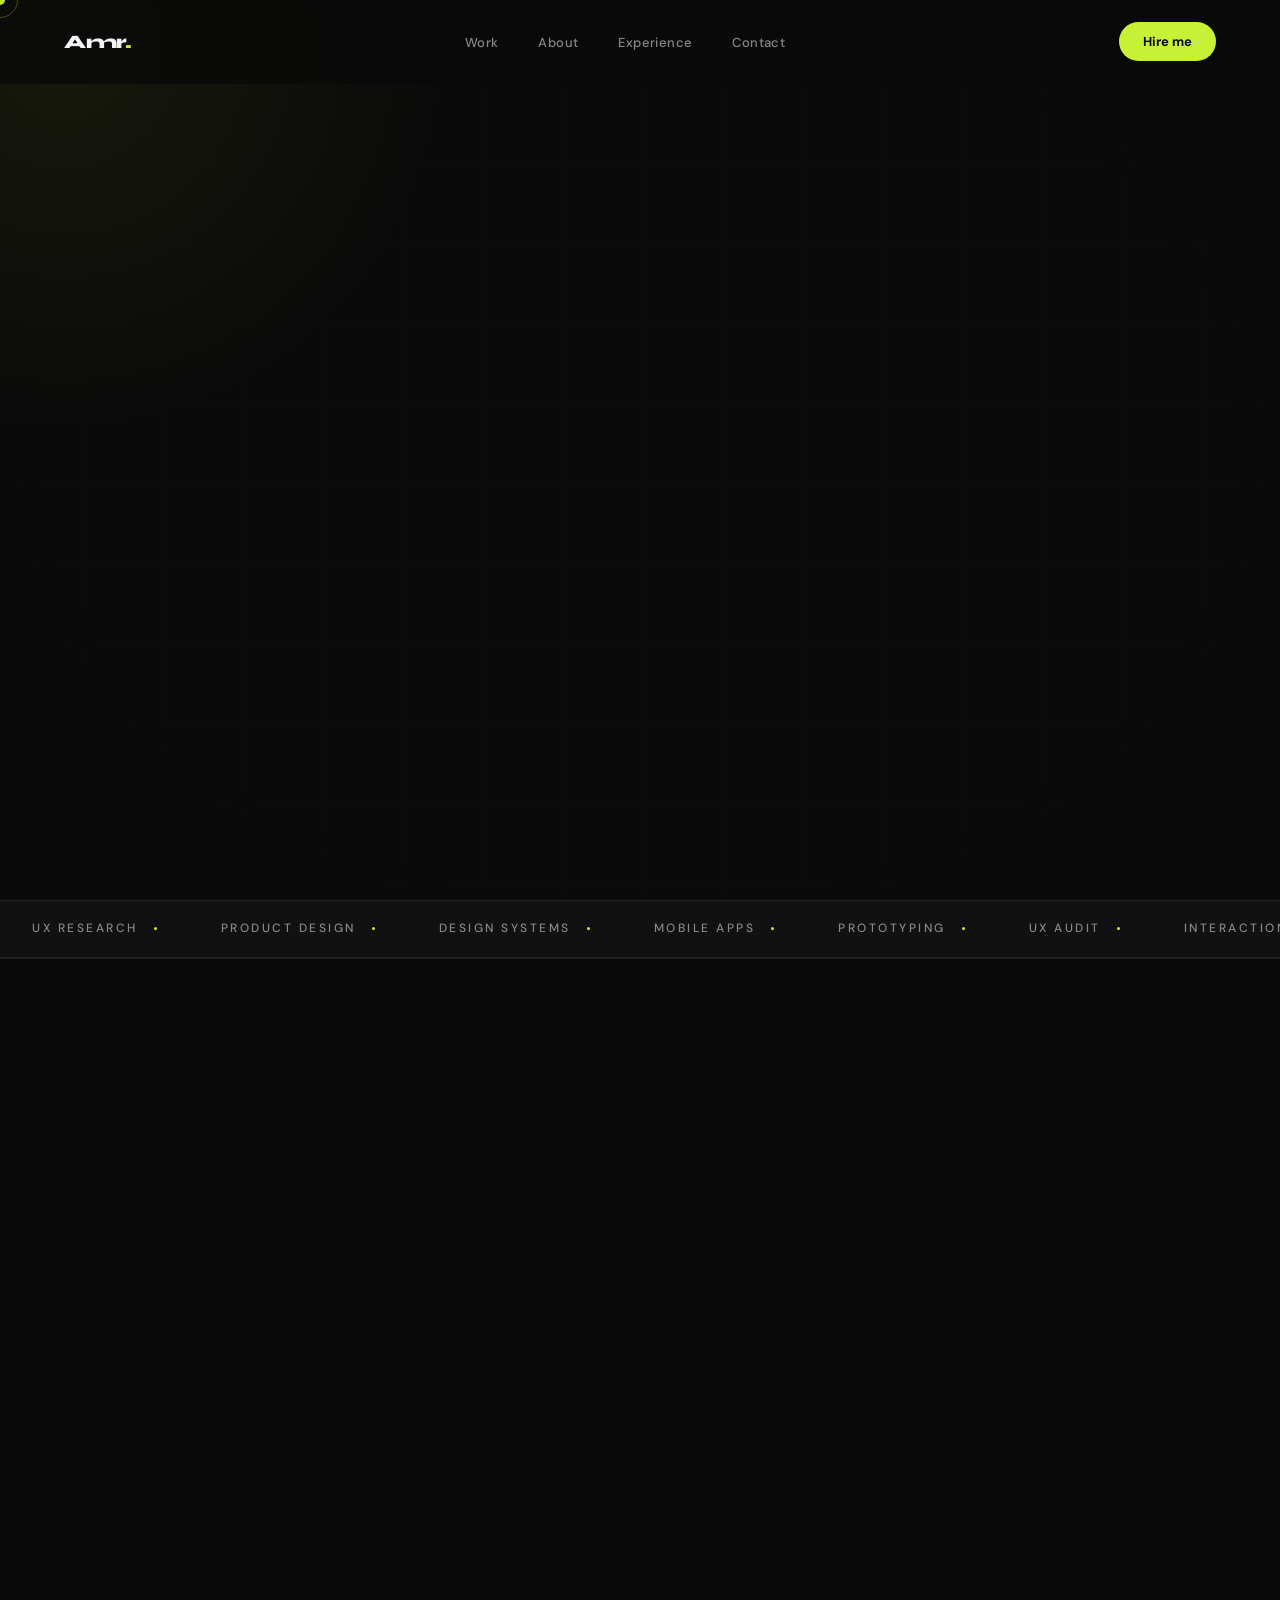
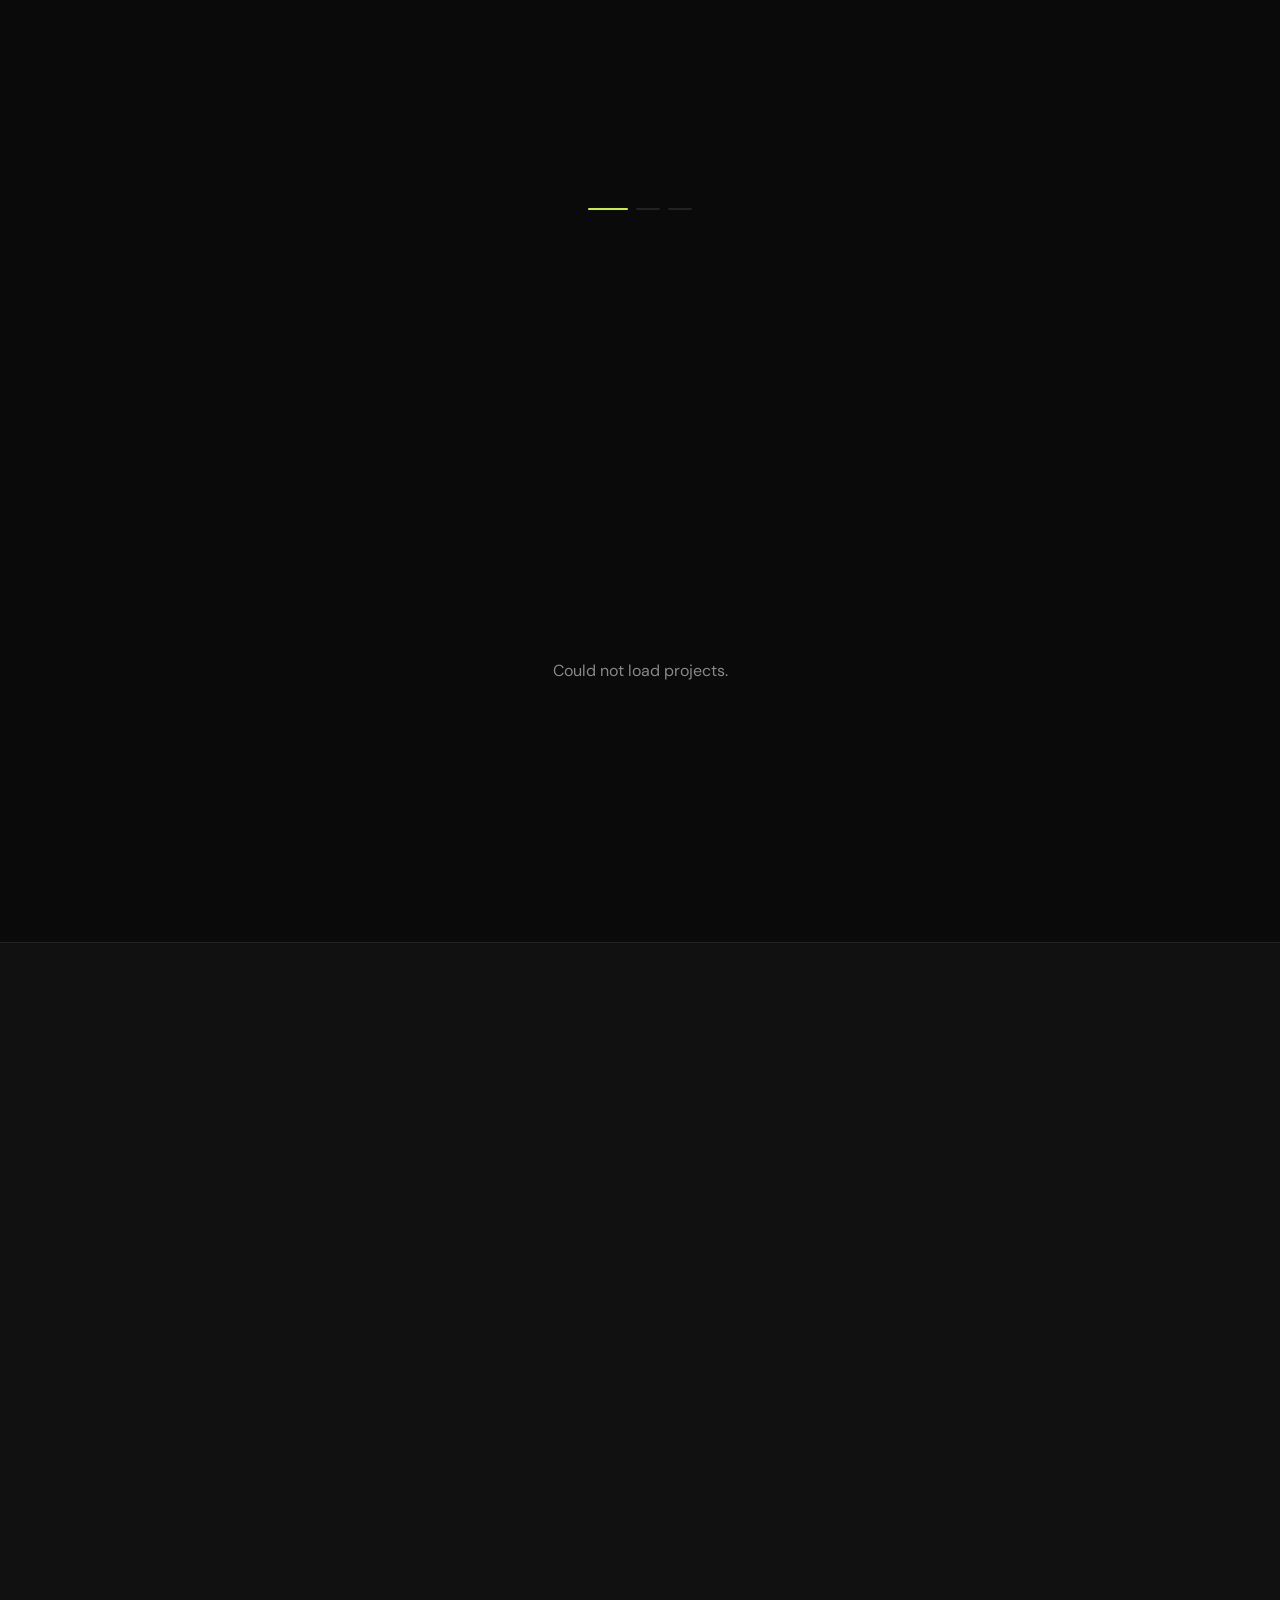
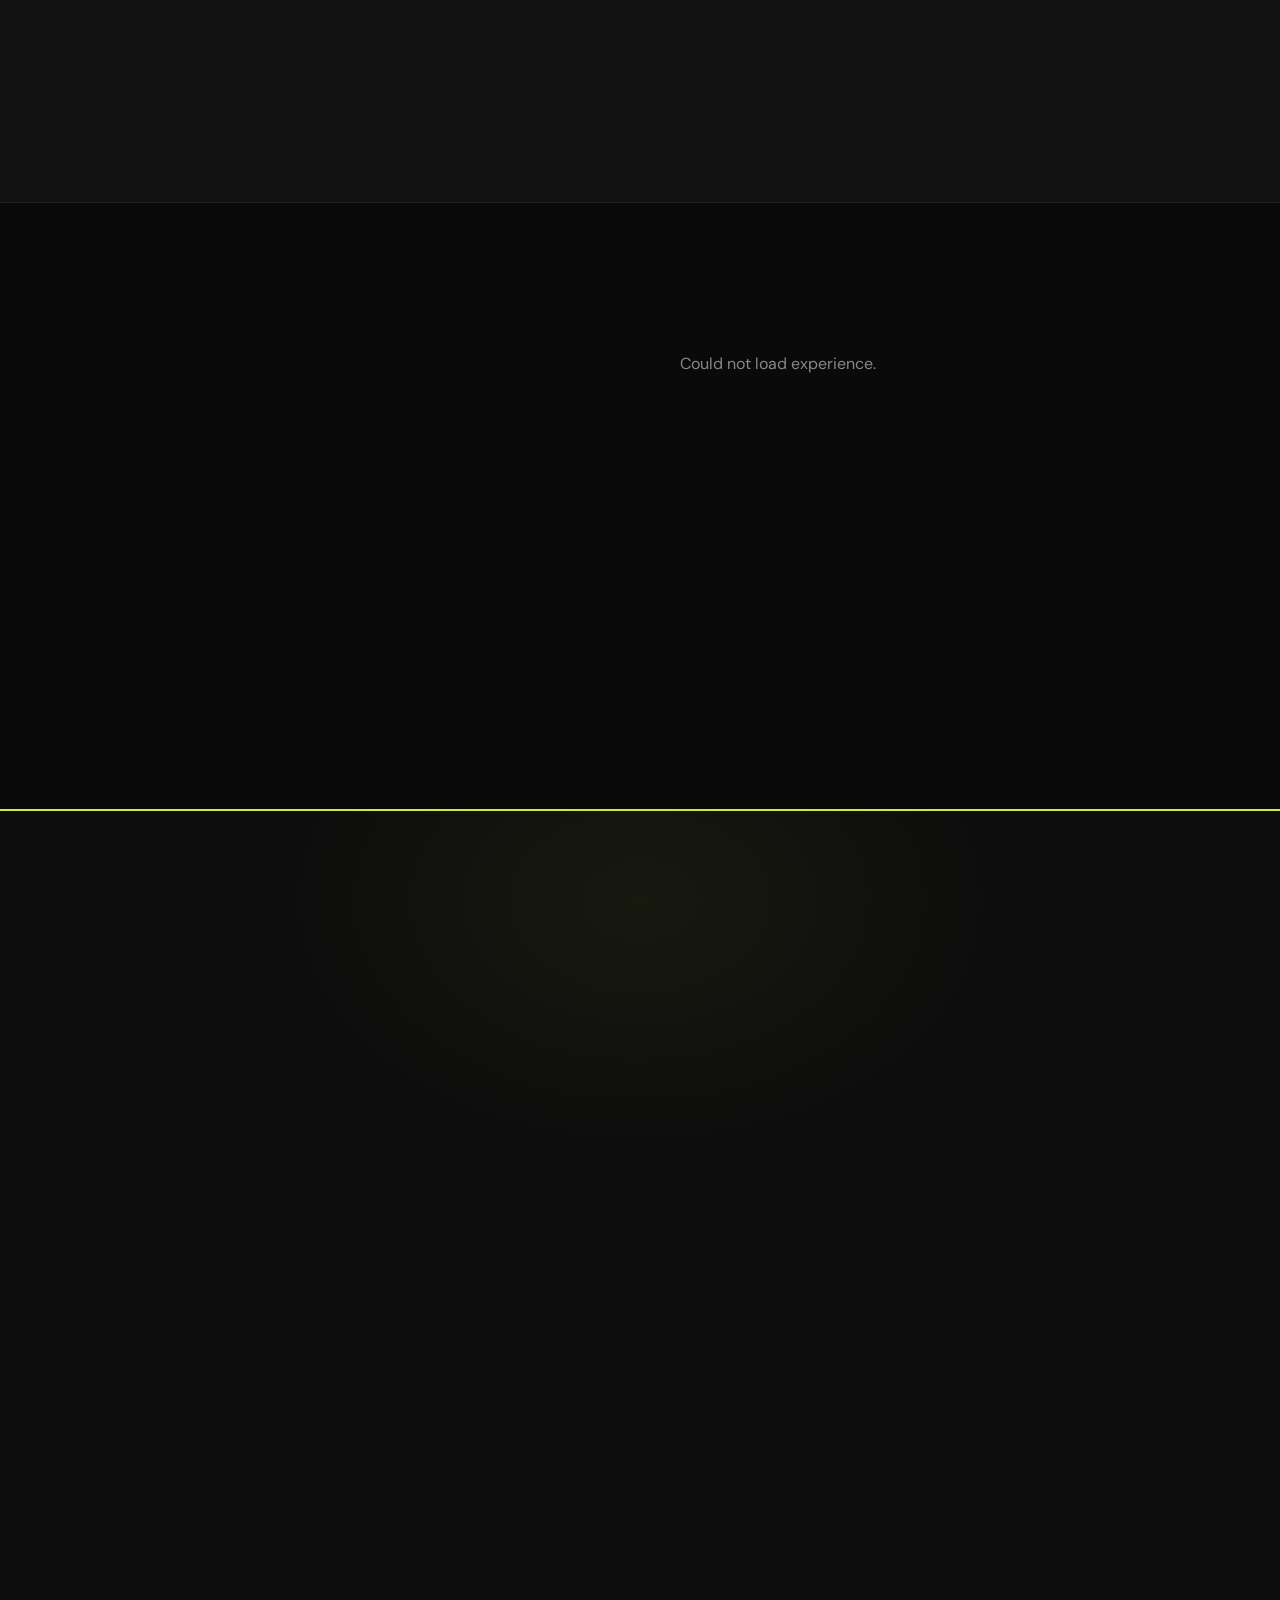
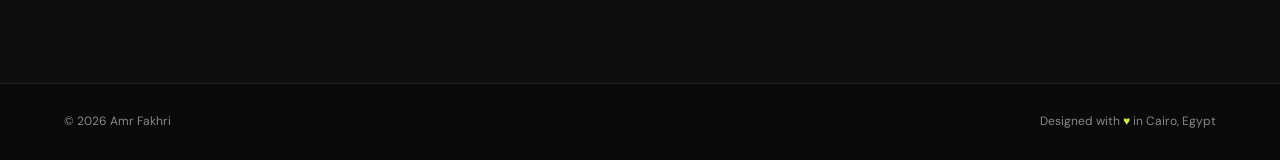
==== index.html @ bfd54d2d "Add tabbed Project/Meeting UI to contact modal Introduce an accessible tab system to the contact mod" ====
<!DOCTYPE html>
<html lang="en" data-theme="dark">
<head>
  <meta charset="UTF-8">
  <meta name="viewport" content="width=device-width, initial-scale=1.0">

  <!-- Favicons -->
  <link rel="icon" type="image/png" sizes="32x32" href="https://res.cloudinary.com/dcsk3p8br/image/upload/v1775977203/fav-ico-32_alyl1c.png">
  <link rel="icon" type="image/png" sizes="16x16" href="https://res.cloudinary.com/dcsk3p8br/image/upload/v1775977202/fav-ico-16_bv3cgj.png">
  <link rel="apple-touch-icon" sizes="180x180" href="https://res.cloudinary.com/dcsk3p8br/image/upload/v1775977212/fav-ico-180_gtzpnx.png">

  <!-- Primary SEO -->
  <title>Amr Fakhri — Senior UX/UI Designer</title>
  <meta name="description" content="Amr Fakhri is a Senior UX/UI Designer with 7+ years of experience crafting premium digital products, fintech apps, and design systems.">
  <meta name="author" content="Amr Fakhri">
  <meta name="keywords" content="UX designer, UI designer, product designer, fintech design, mobile app design, design systems, Amr Fakhri">
  <meta name="robots" content="index, follow">
  <link rel="canonical" href="https://amrfakhri.com/">

  <!-- Open Graph (Facebook, LinkedIn, WhatsApp, Slack…) -->
  <meta property="og:type" content="website">
  <meta property="og:url" content="https://amrfakhri.com/">
  <meta property="og:site_name" content="Amr Fakhri">
  <meta property="og:title" content="Amr Fakhri — Senior UX/UI Designer">
  <meta property="og:description" content="Senior UX/UI Designer with 7+ years of experience crafting premium digital products, fintech apps, and design systems.">
  <meta property="og:image" content="https://res.cloudinary.com/dcsk3p8br/image/upload/v1775912883/Gemini_Generated_Image_1gjkze1gjkze1gjk_vju8y3.png">
  <meta property="og:image:width" content="1200">
  <meta property="og:image:height" content="630">
  <meta property="og:image:alt" content="Amr Fakhri — Senior UX/UI Designer">
  <meta property="og:locale" content="en_US">

  <!-- Twitter Card -->
  <meta name="twitter:card" content="summary_large_image">
  <meta name="twitter:site" content="@amrfakhri">
  <meta name="twitter:creator" content="@amrfakhri">
  <meta name="twitter:title" content="Amr Fakhri — Senior UX/UI Designer">
  <meta name="twitter:description" content="Senior UX/UI Designer with 7+ years of experience crafting premium digital products, fintech apps, and design systems.">
  <meta name="twitter:image" content="https://res.cloudinary.com/dcsk3p8br/image/upload/v1775912883/Gemini_Generated_Image_1gjkze1gjkze1gjk_vju8y3.png">
  <meta name="twitter:image:alt" content="Amr Fakhri — Senior UX/UI Designer">

  <!-- Theme color (mobile browser chrome) -->
  <meta name="theme-color" content="#0a0a0a">

  <!-- JSON-LD structured data -->
  <script type="application/ld+json">
  {
    "@context": "https://schema.org",
    "@type": "Person",
    "name": "Amr Fakhri",
    "url": "https://amrfakhri.com",
    "email": "amr.fakhri@gmail.com",
    "jobTitle": "Senior UX/UI Designer",
    "description": "Senior UX/UI Designer with 7+ years of experience crafting premium digital products, fintech apps, and design systems.",
    "sameAs": [
      "https://www.linkedin.com/in/amrfakhri",
      "https://dribbble.com/amrfakhri",
      "https://www.behance.net/amrfakhri",
      "https://www.upwork.com/freelancers/~0161720f5032fa9460"
    ]
  }
  </script>
  <link rel="preconnect" href="https://fonts.googleapis.com">
  <link rel="preconnect" href="https://fonts.gstatic.com" crossorigin>
  <link href="https://fonts.googleapis.com/css2?family=Syne:wght@400;500;600;700;800&family=DM+Sans:ital,opsz,wght@0,9..40,300;0,9..40,400;0,9..40,500;1,9..40,300&display=swap" rel="stylesheet">
  <link rel="stylesheet" href="css/styles.css">
  <link rel="stylesheet" href="css/contact-modal.css">
</head>
<body>

<!-- ─── CURSOR ──────────────────────────────────────── -->
<div id="cur"></div>
<div id="cur-r"></div>

<!-- ─── NAV ─────────────────────────────────────────── -->
<nav id="nav">
  <a href="#" class="nav-logo">Amr<em>.</em></a>
  <ul class="nav-links">
    <li><a href="#work">Work</a></li>
    <li><a href="#about">About</a></li>
    <li><a href="#experience">Experience</a></li>
    <li><a href="#contact">Contact</a></li>
  </ul>
  <div class="nav-r">
    <!--<button class="theme-btn" id="themeBtn"></button> -->
    <a href="#contact" class="nav-cta">Hire me</a>
  </div>
</nav>

<!-- ─── HERO ─────────────────────────────────────────── -->
<section id="hero">
  <div id="hero-glow"></div>

  <div class="hero-badge g-fade">
    <span class="hero-badge-dot"></span>
    Available for freelance
  </div>

  <h1 class="hero-title">
    <span class="word"><span class="word-inner">Designing</span></span>&nbsp;<br>
    <span class="word"><span class="word-inner">with</span></span>&nbsp;
    <span class="word"><span class="word-inner acc">purpose.</span></span>
  </h1>

  <p class="hero-sub">
    Senior UX/UI Designer crafting products that feel inevitable — from research and wireframes to polished, interactive interfaces.
  </p>

  <div class="hero-ctas">
    <a href="#work" class="btn-prim">
      View Work
      <svg width="15" height="15" fill="none" stroke="currentColor" stroke-width="2.5" viewBox="0 0 24 24"><path d="M5 12h14M12 5l7 7-7 7"/></svg>
    </a>
    <a href="https://drive.google.com/file/d/128_PMIUv-UBiN50qKTAhy-HGC74TffFU/view" target="_blank" class="btn-ghost">
      Download Resume
      <svg width="14" height="14" fill="none" stroke="currentColor" stroke-width="2" viewBox="0 0 24 24"><path d="M21 15v4a2 2 0 01-2 2H5a2 2 0 01-2-2v-4M7 10l5 5 5-5M12 15V3"/></svg>
    </a>
  </div>

  <div class="hero-scroll-hint">
    <div class="scroll-bar"></div>
    Scroll to explore
  </div>

  <div class="hero-stats-row">
    <div class="hstat"><div class="hstat-num" data-count="7">0+</div><div class="hstat-lbl">Years Experience</div></div>
    <div class="hstat"><div class="hstat-num" data-count="30">0+</div><div class="hstat-lbl">Projects</div></div>
    <div class="hstat"><div class="hstat-num" data-count="5">0+</div><div class="hstat-lbl">Companies</div></div>
  </div>
</section>

<!-- ─── MARQUEE ─────────────────────────────────────── -->
<div class="marquee-wrap">
  <div class="marquee-track">
    <span class="marquee-item">UX Research <span class="m-dot"></span></span>
    <span class="marquee-item">Product Design <span class="m-dot"></span></span>
    <span class="marquee-item">Design Systems <span class="m-dot"></span></span>
    <span class="marquee-item">Mobile Apps <span class="m-dot"></span></span>
    <span class="marquee-item">Prototyping <span class="m-dot"></span></span>
    <span class="marquee-item">UX Audit <span class="m-dot"></span></span>
    <span class="marquee-item">Interaction Design <span class="m-dot"></span></span>
    <span class="marquee-item">Fintech <span class="m-dot"></span></span>
    <span class="marquee-item">UX Research <span class="m-dot"></span></span>
    <span class="marquee-item">Product Design <span class="m-dot"></span></span>
    <span class="marquee-item">Design Systems <span class="m-dot"></span></span>
    <span class="marquee-item">Mobile Apps <span class="m-dot"></span></span>
    <span class="marquee-item">Prototyping <span class="m-dot"></span></span>
    <span class="marquee-item">UX Audit <span class="m-dot"></span></span>
    <span class="marquee-item">Interaction Design <span class="m-dot"></span></span>
    <span class="marquee-item">Fintech <span class="m-dot"></span></span>
  </div>
</div>

<!-- ─── PHILOSOPHY (PINNED) ─────────────────────────── -->
<div id="philosophy-wrap">
  <div id="philosophy-sticky">
    <div class="phil-item" data-phil="0">
      <div class="phil-number">01 / Philosophy</div>
      <div class="phil-text">Design is not how it looks.</div>
      <div class="phil-sub">Great design starts long before a single pixel is placed.</div>
    </div>
    <div class="phil-item" data-phil="1">
      <div class="phil-number">02 / Philosophy</div>
      <div class="phil-text">It's how it <em class="text-accent">works.</em></div>
      <div class="phil-sub">Every interaction, every flow, every micro-moment matters.</div>
    </div>
    <div class="phil-item" data-phil="2">
      <div class="phil-number">03 / Philosophy</div>
      <div class="phil-text">And how it makes people <em class="text-accent">feel.</em></div>
      <div class="phil-sub">That feeling of inevitability — when something just works.</div>
    </div>
    <div class="phil-progress">
      <div class="phil-dot active" data-pi="0"></div>
      <div class="phil-dot" data-pi="1"></div>
      <div class="phil-dot" data-pi="2"></div>
    </div>
  </div>
</div>

<!-- ─── WORK ─────────────────────────────────────────── -->
<section id="work" class="section">
  <div class="work-header">
    <div>
      <div class="s-label g-fade">Selected Work</div>
      <h2 class="s-heading g-up">Projects that<br>make an impact.</h2>
    </div>
    <div class="filter-tabs g-fade">
      <button type="button" class="f-btn on" data-f="all">All</button>
      <button type="button" class="f-btn" data-f="product">Product</button>
      <button type="button" class="f-btn" data-f="app">App</button>
      <button type="button" class="f-btn" data-f="web">Web</button>
    </div>
  </div>

  <div id="proj-featured"></div>

  <div class="proj-grid" id="proj-grid"></div>

  <div class="work-foot g-fade">
    <a href="/projects.html" class="see-all" id="see-all-btn">
      View all projects
      <svg width="14" height="14" fill="none" stroke="currentColor" stroke-width="2.5" viewBox="0 0 24 24"><path d="M5 12h14M12 5l7 7-7 7"/></svg>
    </a>
  </div>
</section>

<!-- ─── ABOUT ─────────────────────────────────────────── -->
<section id="about" class="section section-alt">
  <div class="about-grid">
    <div class="about-photo g-scale">
      <img
        src="https://res.cloudinary.com/dcsk3p8br/image/upload/v1775912883/Gemini_Generated_Image_1gjkze1gjkze1gjk_vju8y3.png"
        alt="Amr Fakhri"
        class="about-photo-img"
        onerror="this.style.display='none';this.nextElementSibling.style.display='flex';"
      >
      <div class="about-photo-inner" style="display:none">AF</div>
    </div>
    <div>
      <div class="s-label g-fade">About me</div>
      <h2 class="s-heading g-up">Senior UX/UI<br>Designer.</h2>
      <p class="about-bio g-up">
        With over <strong>7 years of experience</strong>, I craft products that feel inevitable — from research and wireframes to polished, interactive interfaces. Passionate about <strong>design systems, fintech,</strong> and human-centred thinking.
      </p>
      <div class="about-stats g-up">
        <div class="stat-box"><div class="stat-n" data-count="7">0+</div><div class="stat-l">Years Experience</div></div>
        <div class="stat-box"><div class="stat-n" data-count="30">0+</div><div class="stat-l">Projects</div></div>
        <div class="stat-box"><div class="stat-n" data-count="5">0+</div><div class="stat-l">Companies</div></div>
      </div>
      <div class="pill-row g-fade">
        <span class="pill">UX Research</span>
        <span class="pill">UX Audit</span>
        <span class="pill">App Design</span>
        <span class="pill">Web Design</span>
        <span class="pill">Design Systems</span>
        <span class="pill">Prototyping</span>
      </div>
    </div>
  </div>
</section>

<!-- ─── EXPERIENCE ────────────────────────────────────── -->
<section id="experience" class="section">
  <div class="exp-layout">

    <div class="exp-left">
      <div class="s-label g-fade">Experience</div>
      <h2 class="s-heading g-up">7 years of<br>building products.</h2>
      <p class="g-up text-secondary text-body text-container mt-md">
        From early-stage startups to enterprise design systems — I've led design across fintech, co-living, telecom, and more.
      </p>
      <div class="g-up mt-lg">
        <a href="https://drive.google.com/file/d/128_PMIUv-UBiN50qKTAhy-HGC74TffFU/view" target="_blank" class="btn-ghost">
          Download CV
          <svg width="13" height="13" fill="none" stroke="currentColor" stroke-width="2" viewBox="0 0 24 24"><path d="M21 15v4a2 2 0 01-2 2H5a2 2 0 01-2-2v-4M7 10l5 5 5-5M12 15V3"/></svg>
        </a>
      </div>
    </div>

    <div class="exp-right">
      <div class="timeline" id="exp-timeline">
        <!-- skeleton -->
        <div class="t-skel"></div>
        <div class="t-skel"></div>
        <div class="t-skel"></div>
        <div class="t-skel"></div>
        <div class="t-skel"></div>
      </div>
    </div>

  </div>
</section>

<!-- ─── CONTACT ───────────────────────────────────────── -->
<section id="contact">
  <h2 class="contact-hl g-up">
    Let's build something<br><span class="acc">great.</span>
  </h2>
  <p class="contact-sub g-up">
    Available for freelance projects · UI/UX Design · Design Systems · Product Design
  </p>

  <div class="contact-ctas g-up">
    <a href="https://www.upwork.com/freelancers/~0161720f5032fa9460" target="_blank" class="btn-upwork">

      <svg width="20" height="20" viewBox="0 0 24 24" fill="var(--bg)">
  <path d="M18.561 13.158c-1.102 0-2.135-.467-3.074-1.227l.228-1.076.008-.042c.207-1.143.849-3.06 2.839-3.06 1.492 0 2.703 1.212 2.703 2.703-.001 1.489-1.212 2.702-2.704 2.702zm0-8.14c-2.539 0-4.51 1.649-5.31 4.366-1.22-1.834-2.148-4.036-2.687-5.892H7.828v7.112c-.002 1.406-1.141 2.546-2.547 2.546-1.405 0-2.543-1.14-2.543-2.546V3.492H0v7.112c0 2.914 2.37 5.303 5.281 5.303 2.913 0 5.283-2.389 5.283-5.303v-1.19c.529 1.107 1.182 2.229 1.974 3.221l-1.673 7.873h2.797l1.213-5.71c1.063.679 2.285 1.109 3.686 1.109 3 0 5.439-2.452 5.439-5.45 0-3-2.439-5.439-5.439-5.439z"/>
</svg>
      Hire me on Upwork
    </a>
    <a href="mailto:amr.fakhri@gmail.com" class="btn-email">
      <svg width="17" height="17" fill="none" stroke="currentColor" stroke-width="2" viewBox="0 0 24 24"><path d="M4 4h16c1.1 0 2 .9 2 2v12c0 1.1-.9 2-2 2H4c-1.1 0-2-.9-2-2V6c0-1.1.9-2 2-2z"/><polyline points="22,6 12,13 2,6"/></svg>
      Send an email
    </a>
  </div>

  <div class="trust-row g-fade">
    <div class="trust-item"><svg width="13" height="13" fill="none" stroke="currentColor" stroke-width="2" viewBox="0 0 24 24"><circle cx="12" cy="12" r="10"/><polyline points="12,6 12,12 16,14"/></svg>7+ years experience</div>
    <div class="trust-div"></div>
    <div class="trust-item"><svg width="13" height="13" fill="none" stroke="currentColor" stroke-width="2" viewBox="0 0 24 24"><polyline points="20,6 9,17 4,12"/></svg>100% Job Success</div>
    <div class="trust-div"></div>
    <div class="trust-item"><svg width="13" height="13" fill="currentColor" viewBox="0 0 24 24"><path d="M12 2l3.09 6.26L22 9.27l-5 4.87 1.18 6.88L12 17.77l-6.18 3.25L7 14.14 2 9.27l6.91-1.01L12 2z"/></svg>Top Rated</div>
    <div class="trust-div"></div>
    <div class="trust-item"><svg width="13" height="13" fill="none" stroke="currentColor" stroke-width="2" viewBox="0 0 24 24"><path d="M21 10c0 7-9 13-9 13s-9-6-9-13a9 9 0 0118 0z"/><circle cx="12" cy="10" r="3"/></svg>Saudi Arabia</div>
  </div>

  <div class="socials g-fade">
    <a href="https://www.linkedin.com/in/amrfakhri" target="_blank" class="soc-link" aria-label="LinkedIn">
      <svg width="18" height="18" viewBox="0 0 24 24" fill="currentColor"><path d="M20.447 20.452h-3.554v-5.569c0-1.328-.027-3.037-1.852-3.037-1.853 0-2.136 1.445-2.136 2.939v5.667H9.351V9h3.414v1.561h.046c.477-.9 1.637-1.85 3.37-1.85 3.601 0 4.267 2.37 4.267 5.455v6.286zM5.337 7.433a2.062 2.062 0 01-2.063-2.065 2.064 2.064 0 112.063 2.065zm1.782 13.019H3.555V9h3.564v11.452zM22.225 0H1.771C.792 0 0 .774 0 1.729v20.542C0 23.227.792 24 1.771 24h20.451C23.2 24 24 23.227 24 22.271V1.729C24 .774 23.2 0 22.222 0h.003z"/></svg>
    </a>
    <a href="https://dribbble.com/amrfakhri" target="_blank" class="soc-link" aria-label="Dribbble">
      <svg width="18" height="18" viewBox="-271 273 255.9 256" fill="currentColor"><path d="M-18.7,374.8c-1.7-8.2-4.2-16.2-7.5-24c-3.2-7.6-7.2-14.8-11.8-21.6c-4.6-6.8-9.8-13-15.5-18.8c-5.8-5.8-12.2-11.1-18.8-15.5c-6.8-4.6-14.2-8.6-21.6-11.8c-7.7-3.3-15.7-5.8-24-7.5c-8.4-1.7-17-2.6-25.7-2.6s-17.3,0.9-25.7,2.6c-8.2,1.7-16.2,4.2-23.9,7.5c-7.6,3.2-14.8,7.2-21.6,11.8c-6.8,4.6-13.1,9.8-18.8,15.5s-11,12.2-15.5,18.8c-4.6,6.8-8.6,14-11.8,21.6c-3.3,7.7-5.8,15.7-7.5,24c-1.7,8.4-2.6,17-2.6,25.7s0.9,17.3,2.6,25.7c1.7,8.2,4.2,16.2,7.5,23.9c3.2,7.6,7.2,14.8,11.8,21.7c4.6,6.8,9.8,13,15.5,18.8c5.8,5.8,12.2,11,18.8,15.5c6.8,4.6,14.2,8.6,21.6,11.8c7.7,3.3,15.7,5.8,23.9,7.5c8.4,1.7,17,2.6,25.7,2.6s17.2-0.9,25.7-2.6c8.2-1.7,16.2-4.2,24-7.5c7.6-3.2,14.8-7.2,21.6-11.8c6.8-4.6,13.1-9.8,18.8-15.5c5.8-5.8,11-12.2,15.5-18.8c4.6-6.8,8.6-14.1,11.8-21.7c3.3-7.7,5.8-15.7,7.5-23.9c1.7-8.4,2.6-17,2.6-25.7S-17,383.2-18.7,374.8z M-143.6,291.6c27.6,0,52.7,10.3,71.9,27.2c-0.3,0.4-15.7,24-56.9,39.4c-18.6-34.2-39.1-61.4-40.8-63.6C-161.1,292.7-152.5,291.6-143.6,291.6z M-169.9,294.8C-169.9,294.7-169.8,294.7-169.9,294.8L-169.9,294.8z M-190.1,302c1.5,1.9,21.6,29.3,40.5,62.8c-52.3,13.8-97.7,13.3-100.5,13.2C-243.2,344.3-220.5,316.3-190.1,302z M-224.7,473.2c-17.3-19.2-27.9-44.7-27.9-72.7c0-1.2,0.1-2.3,0.1-3.4c1.9,0,55.7,1.3,111.8-15.5c3.1,6.1,6.1,12.4,8.9,18.5c-1.4,0.4-2.9,0.8-4.3,1.3C-194.9,420.4-224.7,473.2-224.7,473.2z M-143.6,509.4c-25.4,0-48.5-8.7-67-23.1c0.4-0.8,21.5-45.7,85.5-68c0.2-0.1,0.5-0.2,0.7-0.2c15.3,39.8,21.6,73.1,23.2,82.7C-114.2,506.3-128.6,509.4-143.6,509.4z M-82.8,490.8c-1.1-6.6-6.9-38.5-21.2-77.8c35.2-5.6,65.7,4,67.9,4.8C-40.9,448.1-58.4,474.3-82.8,490.8z M-110.6,395.8c-0.8-1.9-1.6-3.7-2.4-5.6c-2.3-5.4-4.7-10.6-7.3-15.8c43-17.5,60.5-42.8,60.7-43.1c15.2,18.6,24.5,42.3,24.8,68.1C-36.3,399.1-73.2,391.1-110.6,395.8z"/></svg>
    </a>
    <a href="https://www.behance.net/amr-fakhri" target="_blank" class="soc-link" aria-label="Behance">
      <svg width="18" height="18" viewBox="0 0 24 24" fill="currentColor"><path d="M22 7h-7V5h7v2zm1.726 10c-.442 1.297-2.029 3-5.101 3-3.074 0-5.564-1.729-5.564-5.675 0-3.91 2.325-5.92 5.466-5.92 3.082 0 4.964 1.782 5.375 4.426.078.506.109 1.188.095 2.14H15.97c.13 3.211 3.483 3.312 4.588 2.029H23zm-7.177-4h4.949c-.106-1.547-1.05-2.009-2.477-2.009-1.319 0-2.318.721-2.472 2.009zM0 5h6.954C9.123 5 11 5.97 11 8.463c0 1.362-.592 2.259-1.524 2.887 1.328.651 2.137 1.695 2.137 3.293C11.613 17.39 9.493 19 6.954 19H0V5zm3 5.5h3.7c1.051 0 1.8-.609 1.8-1.675 0-1.213-.749-1.825-1.8-1.825H3v3.5zm0 5.5h4.1c1.1 0 1.9-.609 1.9-1.857C9 13.044 8.2 12.5 7.1 12.5H3V16z"/></svg>
    </a>
    <a href="https://www.upwork.com/freelancers/~0161720f5032fa9460" target="_blank" class="soc-link" aria-label="Upwork">
      <svg width="18" height="18" viewBox="0 0 24 24" fill="currentColor"><path d="M18.561 13.158c-1.102 0-2.135-.467-3.074-1.227l.228-1.076.008-.042c.207-1.143.849-3.06 2.839-3.06 1.492 0 2.703 1.212 2.703 2.703-.001 1.489-1.212 2.702-2.704 2.702zm0-8.14c-2.539 0-4.51 1.649-5.31 4.366-1.22-1.834-2.148-4.036-2.687-5.892H7.828v7.112c-.002 1.406-1.141 2.546-2.547 2.546-1.405 0-2.543-1.14-2.543-2.546V3.492H0v7.112c0 2.914 2.37 5.303 5.281 5.303 2.913 0 5.283-2.389 5.283-5.303v-1.19c.529 1.107 1.182 2.229 1.974 3.221l-1.673 7.873h2.797l1.213-5.71c1.063.679 2.285 1.109 3.686 1.109 3 0 5.439-2.452 5.439-5.45 0-3-2.439-5.439-5.439-5.439z"/></svg>
    </a>
  </div>
</section>

<!-- ─── FOOTER ────────────────────────────────────────── -->
<footer>
  <div class="f-copy">© 2026 Amr Fakhri</div>
  <div class="f-made">Designed with <span>♥</span> in Cairo, Egypt</div>
</footer>

<!-- ─── EmailJS ───────────────────────────────────────── -->
<script src="https://cdn.jsdelivr.net/npm/@emailjs/browser@4/dist/email.min.js"></script>

<!-- ─── GSAP ──────────────────────────────────────────── -->
<script src="https://cdnjs.cloudflare.com/ajax/libs/gsap/3.12.5/gsap.min.js"></script>
<script src="https://cdnjs.cloudflare.com/ajax/libs/gsap/3.12.5/ScrollTrigger.min.js"></script>
<script src="js/cursor.js"></script>
<script src="js/animations.js"></script>
<script src="js/main.js"></script>
<script src="js/projects.js"></script>
<script src="js/experience.js"></script>

<!-- ─── CONTACT MODAL ──────────────────────────────── -->
<div id="contact-modal" class="cm-overlay" aria-hidden="true" role="dialog" aria-modal="true" aria-labelledby="cm-title">
  <div class="cm-panel">

    <button class="cm-close" aria-label="Close modal">
      <svg width="12" height="12" fill="none" stroke="currentColor" stroke-width="2.5" viewBox="0 0 24 24">
        <path d="M18 6L6 18M6 6l12 12"/>
      </svg>
    </button>

    <div class="cm-header">
      <div class="cm-label">Start a Project</div>
      <h2 class="cm-title" id="cm-title">Let's work<br><span class="acc">together.</span></h2>
    </div>

    <!-- ─── Tab switcher ──────────────────────────────── -->
    <div class="cm-tabs" role="tablist" aria-label="Contact options">
      <button class="cm-tab is-active" role="tab" aria-selected="true"
              aria-controls="cm-panel-project" id="cm-tab-project">Project</button>
      <button class="cm-tab" role="tab" aria-selected="false" tabindex="-1"
              aria-controls="cm-panel-meeting" id="cm-tab-meeting">Meeting</button>
      <div class="cm-tab-indicator" aria-hidden="true"></div>
    </div>

    <!-- ─── Tab panel: Project ───────────────────────── -->
    <div class="cm-tabpanel" id="cm-panel-project" role="tabpanel" aria-labelledby="cm-tab-project">

    <form class="cm-form" id="cm-form" novalidate>

      <div class="cm-row">
        <div class="cm-field">
          <label for="cm-name">Full Name <span aria-hidden="true">*</span></label>
          <input id="cm-name" name="name" type="text" autocomplete="name" placeholder="Your name" required>
        </div>
        <div class="cm-field">
          <label for="cm-email">Email <span aria-hidden="true">*</span></label>
          <input id="cm-email" name="email" type="email" autocomplete="email" placeholder="your@email.com" required>
        </div>
      </div>

      <div class="cm-field">
        <label>Project Type</label>
        <div class="cm-chips" role="group" aria-label="Select a project type">
          <button type="button" class="cm-chip" data-value="Mobile App">Mobile App</button>
          <button type="button" class="cm-chip" data-value="Web Design">Web Design</button>
          <button type="button" class="cm-chip" data-value="Design System">Design System</button>
          <button type="button" class="cm-chip" data-value="UX Audit">UX Audit</button>
          <button type="button" class="cm-chip" data-value="Other">Other</button>
        </div>
        <input type="hidden" id="cm-type" name="project_type">
      </div>

      <div class="cm-field">
        <label for="cm-budget">Budget</label>
        <select id="cm-budget" name="budget">
          <option value="">Select a range (optional)</option>
          <option value="Under $1,000">Under $1,000</option>
          <option value="$1,000 – $3,000">$1,000 – $3,000</option>
          <option value="$3,000 – $7,000">$3,000 – $7,000</option>
          <option value="$7,000 – $15,000">$7,000 – $15,000</option>
          <option value="$15,000+">$15,000+</option>
        </select>
      </div>

      <div class="cm-field">
        <label for="cm-message">Message <span aria-hidden="true">*</span></label>
        <textarea id="cm-message" name="message" placeholder="Tell me about your project, goals, and timeline…" rows="4" required></textarea>
      </div>

      <!-- State: Loading -->
      <div class="cm-state cm-loading" role="status">
        <div class="cm-spinner"></div>
        <span>Sending your message…</span>
      </div>

      <!-- State: Success -->
      <div class="cm-state cm-success" role="status">
        <div class="cm-success-icon">
          <svg width="20" height="20" fill="none" stroke="currentColor" stroke-width="2.5" viewBox="0 0 24 24">
            <polyline points="20,6 9,17 4,12"/>
          </svg>
        </div>
        <p>Your message has been sent!</p>
        <p class="cm-success-sub">I'll get back to you within 24 hours.</p>
      </div>

      <!-- State: Error -->
      <div class="cm-state cm-error" role="alert">
        <p>Something went wrong. Please try again or reach out directly at<br><a href="mailto:amr.fakhri@gmail.com">amr.fakhri@gmail.com</a></p>
        <button type="button" class="cm-retry">Try again</button>
      </div>

      <div class="cm-actions">
        <button type="submit" class="cm-submit">
          Send Message
          <svg width="14" height="14" fill="none" stroke="currentColor" stroke-width="2.5" viewBox="0 0 24 24">
            <path d="M5 12h14M12 5l7 7-7 7"/>
          </svg>
        </button>
      </div>

    </form>

    </div><!-- /cm-panel-project -->

    <!-- ─── Tab panel: Meeting ───────────────────────── -->
    <div class="cm-tabpanel" id="cm-panel-meeting" role="tabpanel" aria-labelledby="cm-tab-meeting" hidden>
      <div class="cm-meeting">
        <h3 class="cm-meeting-title">Book a meeting</h3>
        <p class="cm-meeting-desc">Schedule a quick 30-minute call to discuss your project.</p>
        <div class="cm-actions">
          <a href="https://calendar.app.google/zwnWDTkiKqfwyWNF6" target="_blank" rel="noopener noreferrer" class="cm-submit">
            Book a call
            <svg width="14" height="14" fill="none" stroke="currentColor" stroke-width="2.5" viewBox="0 0 24 24" aria-hidden="true">
              <path d="M5 12h14M12 5l7 7-7 7"/>
            </svg>
          </a>
        </div>
      </div>
    </div><!-- /cm-panel-meeting -->

  </div>
</div>

<script src="js/contact-modal.js"></script>
</body>
</html>
---- css/styles.css ----
/* ══════════════════════════════════════════════════════
   RESET & VARIABLES
══════════════════════════════════════════════════════ */
*, *::before, *::after { box-sizing: border-box; margin: 0; padding: 0; }
[hidden] { display: none !important; }

:root {
  --bg:        #0A0A0A;
  --bg2:       #111111;
  --bg3:       #1A1A1A;
  --accent:    #C8F135;
  /* --upwork:    #6FDA44; */
  --upwork:    #C8F135;
  --text1:     #F5F5F5;
  --text2:     #888888;
  --text3:     #444444;
  --border:    #222222;
  --nav-bg:    rgba(10,10,10,0.85);
  --font-h:    'Syne', sans-serif;
  --font-b:    'DM Sans', sans-serif;

  /* Design tokens */
  --space-xs: 8px;
  --space-sm: 12px;
  --space-md: 20px;
  --space-lg: 36px;
  --space-xl: 64px;

  --fs-body: 16px;
  --lh-body: 1.7;

  --max-text-width: 360px;
}

[data-theme="light"] {
  --bg: #F5F5F5;
  --bg2: #FFFFFF;
  --bg3: #E8E8ED;
  --text1: #111111;
  --text2: #555555;
  --text3: #AAAAAA;
  --border: #DDDDDD;
  --nav-bg: rgba(245,245,245,0.88);
}

html { scroll-behavior: smooth; font-size: 16px; overflow-x: clip; }
body {
  background: var(--bg);
  color: var(--text1);
  font-family: var(--font-b);
  line-height: 1.65;
  overflow-x: hidden;
  cursor: none;
}
img { display: block; max-width: 100%; }
a { color: inherit; }

/* scrollbar */
::-webkit-scrollbar { width: 3px; }
::-webkit-scrollbar-track { background: var(--bg); }
::-webkit-scrollbar-thumb { background: var(--accent); border-radius: 2px; }

/* ═════════ UTILITIES ═════════ */
.text-accent {
  color: var(--accent);
  font-style: normal;
}

.text-secondary {
  color: var(--text2);
}

.text-body {
  font-size: var(--fs-body);
  line-height: var(--lh-body);
}

.text-container {
  max-width: var(--max-text-width);
}

.mt-sm { margin-top: var(--space-sm); }
.mt-md { margin-top: var(--space-md); }
.mt-lg { margin-top: var(--space-lg); }
.mt-xl { margin-top: var(--space-xl); }

.delay-1 { --d: .08s; }
.delay-2 { --d: .16s; }
.delay-3 { --d: .06s; }
.delay-4 { --d: .12s; }
.delay-5 { --d: .18s; }

/* ══════════════════════════════════════════════════════
   CURSOR
══════════════════════════════════════════════════════ */
#cur {
  position: fixed;
  top: 0;
  left: 0;
  width: 10px;
  height: 10px;
  background: var(--accent);
  border-radius: 50%;
  pointer-events: none;
  z-index: 9999;
  transform: translate(-50%,-50%);
  mix-blend-mode: difference;
  transition: width .18s, height .18s;
}

#cur-r {
  position: fixed;
  top: 0;
  left: 0;
  width: 36px;
  height: 36px;
  border: 1px solid rgba(200,241,53,.3);
  border-radius: 50%;
  pointer-events: none;
  z-index: 9998;
  transform: translate(-50%,-50%);
}

.cursor-big #cur { width: 22px; height: 22px; }

/* ══════════════════════════════════════════════════════
   NAVBAR
══════════════════════════════════════════════════════ */
nav {
  position: fixed;
  inset: 0 0 auto 0;
  z-index: 200;
  display: flex;
  align-items: center;
  justify-content: space-between;
  padding: 22px 64px;
  background: var(--nav-bg);
  backdrop-filter: blur(24px);
  -webkit-backdrop-filter: blur(24px);
  border-bottom: 1px solid transparent;
  transition: padding .35s ease, border-color .35s ease;
}

nav.scrolled {
  padding: 14px 64px;
  border-color: var(--border);
}

.nav-logo {
  font-family: var(--font-h);
  font-size: 19px;
  font-weight: 800;
  letter-spacing: -0.5px;
  text-decoration: none;
  color: var(--text1);
}

.nav-logo em {
  color: var(--accent);
  font-style: normal;
}

.nav-links {
  display: flex;
  gap: 40px;
  list-style: none;
}

.nav-links a {
  font-size: 13px;
  font-weight: 500;
  color: var(--text2);
  text-decoration: none;
  letter-spacing: .4px;
  transition: color .2s;
  position: relative;
  padding-bottom: 2px;
}

.nav-links a::after {
  content: '';
  position: absolute;
  bottom: 0;
  left: 0;
  width: 0;
  height: 1.5px;
  background: var(--accent);
  transition: width .25s;
}

.nav-links a:hover { color: var(--text1); }
.nav-links a:hover::after { width: 100%; }

.nav-r {
  display: flex;
  align-items: center;
  gap: 18px;
}

.theme-btn {
  width: 42px;
  height: 22px;
  background: var(--bg3);
  border: 1px solid var(--border);
  border-radius: 100px;
  cursor: none;
  position: relative;
  flex-shrink: 0;
}

.theme-btn::after {
  content: '';
  position: absolute;
  top: 3px;
  left: 3px;
  width: 14px;
  height: 14px;
  background: var(--accent);
  border-radius: 50%;
  transition: transform .3s;
}

[data-theme="light"] .theme-btn::after { transform: translateX(20px); }

.nav-cta {
  padding: 9px 24px;
  background: var(--accent);
  color: #0A0A0A;
  font-size: 13px;
  font-weight: 700;
  font-family: var(--font-b);
  border-radius: 100px;
  text-decoration: none;
  border: none;
  cursor: none;
  transition: transform .2s, box-shadow .2s;
}

.nav-cta:hover {
  transform: scale(1.04);
  box-shadow: 0 0 28px rgba(200,241,53,.4);
}

/* ══════════════════════════════════════════════════════
   HERO
══════════════════════════════════════════════════════ */
#hero {
  min-height: 100vh;
  display: flex;
  flex-direction: column;
  justify-content: center;
  align-items: flex-start;
  padding: 0 64px;
  position: relative;
  overflow: hidden;
  background: var(--bg);
}

#hero::before {
  content: '';
  position: absolute;
  inset: 0;
  background-image:
    linear-gradient(var(--border) 1px, transparent 1px),
    linear-gradient(90deg, var(--border) 1px, transparent 1px);
  background-size: 80px 80px;
  opacity: .15;
  mask-image: radial-gradient(ellipse 65% 70% at 50% 50%, black, transparent);
  pointer-events: none;
}

#hero-glow {
  position: absolute;
  width: 800px;
  height: 800px;
  border-radius: 50%;
  background: radial-gradient(circle, rgba(200,241,53,.065) 0%, transparent 68%);
  pointer-events: none;
  transform: translate(-50%,-50%);
  transition: left .9s cubic-bezier(.25,.46,.45,.94), top .9s cubic-bezier(.25,.46,.45,.94);
}

.hero-badge {
  display: inline-flex;
  align-items: center;
  gap: 8px;
  padding: 7px 18px;
  border: 1px solid rgba(200,241,53,.3);
  border-radius: 100px;
  background: rgba(200,241,53,.05);
  font-size: 11px;
  font-weight: 600;
  letter-spacing: 1.8px;
  text-transform: uppercase;
  color: var(--accent);
  margin-bottom: 36px;
  opacity: 0;
}

.hero-badge-dot {
  width: 6px;
  height: 6px;
  background: var(--accent);
  border-radius: 50%;
  animation: blink 2.2s infinite;
}

@keyframes blink {
  0%,100% { opacity: 1; }
  50% { opacity: .2; }
}

.hero-title {
  font-family: var(--font-h);
  font-size: clamp(48px,7.5vw,110px);
  font-weight: 800;
  letter-spacing: -3.5px;
  width: 100%;
  line-height: 1.0;
  color: var(--text1);
  max-width: 950px;
}

.hero-title .word {
  display: inline-block;
  overflow: hidden;
}

.hero-title .word-inner {
  display: inline-block;
  transform: translateY(110%);
}

.hero-title .acc { color: var(--accent); }

.hero-sub {
  font-size: 18px;
  font-weight: 300;
  color: var(--text2);
  max-width: 500px;
  margin-top: 28px;
  line-height: 1.7;
  opacity: 0;
  transform: translateY(20px);
}

.hero-ctas {
  display: flex;
  gap: 24px;
  margin-top: 48px;
  opacity: 0;
  transform: translateY(20px);
}

.btn-prim {
  display: inline-flex;
  align-items: center;
  gap: 9px;
  padding: 15px 34px;
  background: var(--accent);
  color: #0A0A0A;
  font-size: 14px;
  font-weight: 700;
  font-family: var(--font-b);
  border-radius: 100px;
  text-decoration: none;
  border: none;
  cursor: none;
  transition: transform .2s, box-shadow .2s;
}

.btn-prim:hover {
  transform: scale(1.04);
  box-shadow: 0 0 36px rgba(200,241,53,.45);
}

.btn-ghost {
  display: inline-flex;
  align-items: center;
  gap: 9px;
  padding: 14px 34px;
  border: 1px solid var(--border);
  color: var(--text2);
  font-size: 14px;
  font-weight: 500;
  font-family: var(--font-b);
  border-radius: 100px;
  text-decoration: none;
  cursor: none;
  transition: border-color .2s, color .2s;
}

.btn-ghost:hover {
  border-color: var(--text2);
  color: var(--text1);
}

.hero-scroll-hint {
  position: absolute;
  bottom: 44px;
  left: 64px;
  display: flex;
  align-items: center;
  gap: 12px;
  font-size: 11px;
  letter-spacing: 2.5px;
  text-transform: uppercase;
  color: var(--text3);
  opacity: 0;
}

.scroll-bar {
  width: 40px;
  height: 1px;
  background: var(--border);
  overflow: hidden;
  position: relative;
}

.scroll-bar::after {
  content: '';
  position: absolute;
  top: 0;
  left: -100%;
  width: 100%;
  height: 100%;
  background: var(--accent);
  animation: sweep 2s infinite 1.2s;
}

@keyframes sweep {
  0% { left: -100%; }
  100% { left: 100%; }
}

.hero-stats-row {
  position: absolute;
  bottom: 44px;
  right: 64px;
  display: flex;
  gap: 52px;
  opacity: 0;
}

.hstat-num {
  font-family: var(--font-h);
  font-size: 34px;
  font-weight: 800;
  color: var(--accent);
  letter-spacing: -1.5px;
  line-height: 1;
}

.hstat-lbl {
  font-size: 12px;
  color: var(--text2);
  margin-top: 4px;
}

/* ══════════════════════════════════════════════════════
   MARQUEE
══════════════════════════════════════════════════════ */
.marquee-wrap {
  border-top: 1px solid var(--border);
  border-bottom: 1px solid var(--border);
  background: var(--bg2);
  overflow: hidden;
  padding: 18px 0;
}

.marquee-track {
  display: flex;
  width: max-content;
  animation: marquee 22s linear infinite;
}

.marquee-item {
  display: inline-flex;
  align-items: center;
  gap: 16px;
  padding: 0 32px;
  font-size: 12px;
  letter-spacing: 2.5px;
  text-transform: uppercase;
  color: var(--text2);
  font-weight: 500;
  white-space: nowrap;
}

.m-dot {
  width: 3px;
  height: 3px;
  background: var(--accent);
  border-radius: 50%;
  flex-shrink: 0;
}

@keyframes marquee {
  from { transform: translateX(0); }
  to { transform: translateX(-50%); }
}

/* ══════════════════════════════════════════════════════
   PHILOSOPHY (PINNED / APPLE-STYLE)
══════════════════════════════════════════════════════ */
#philosophy-wrap { position: relative; }

#philosophy-sticky {
  position: sticky;
  top: 0;
  height: 100vh;
  display: flex;
  align-items: center;
  justify-content: center;
  overflow: hidden;
  background: var(--bg);
  border-top: 1px solid var(--border);
}

.phil-item {
  position: absolute;
  inset: 0;
  display: flex;
  flex-direction: column;
  align-items: center;
  justify-content: center;
  padding: 80px 60px;
  text-align: center;
  opacity: 0;
  pointer-events: none;
}

.phil-item.active {
  opacity: 1;
  pointer-events: auto;
}

.phil-number {
  font-family: var(--font-h);
  font-size: 11px;
  letter-spacing: 3px;
  text-transform: uppercase;
  color: var(--accent);
  margin-bottom: 32px;
}

.phil-text {
  font-family: var(--font-h);
  font-size: clamp(36px,5.5vw,72px);
  font-weight: 700;
  letter-spacing: -2.5px;
  line-height: 1.1;
  color: var(--text1);
  max-width: 820px;
  transform: translateY(40px);
  transition: transform .0s;
}

.phil-sub {
  font-size: 16px;
  color: var(--text2);
  margin-top: 20px;
  font-weight: 300;
  max-width: 480px;
  transform: translateY(20px);
}

.phil-progress {
  position: absolute;
  bottom: 48px;
  left: 50%;
  transform: translateX(-50%);
  display: flex;
  gap: 8px;
}

.phil-dot {
  width: 24px;
  height: 2px;
  background: var(--border);
  border-radius: 2px;
  transition: background .4s, width .4s;
}

.phil-dot.active {
  background: var(--accent);
  width: 40px;
}

/* ══════════════════════════════════════════════════════
   SECTION COMMONS
══════════════════════════════════════════════════════ */
.section { padding: 128px 64px; }

.section-alt {
  background: var(--bg2);
  border-top: 1px solid var(--border);
  border-bottom: 1px solid var(--border);
}

.s-label {
  display: inline-flex;
  align-items: center;
  gap: 10px;
  font-size: 10px;
  letter-spacing: 3px;
  text-transform: uppercase;
  color: var(--accent);
  font-weight: 700;
  margin-bottom: 18px;
}

.s-label::before {
  content: '';
  width: 20px;
  height: 1px;
  background: var(--accent);
}

.s-heading {
  font-family: var(--font-h);
  font-size: clamp(38px,4.2vw,60px);
  font-weight: 700;
  letter-spacing: -2px;
  line-height: 1.08;
  color: var(--text1);
}

/* ══════════════════════════════════════════════════════
   WORK
══════════════════════════════════════════════════════ */
#work { background: var(--bg); }

.work-header {
  display: flex;
  justify-content: space-between;
  align-items: flex-end;
  margin-bottom: 72px;
}

.filter-tabs { display: flex; gap: 8px; }

.f-btn {
  padding: 8px 20px;
  border: 1px solid var(--border);
  background: transparent;
  color: var(--text2);
  font-size: 12px;
  font-weight: 500;
  font-family: var(--font-b);
  border-radius: 100px;
  cursor: none;
  transition: all .2s;
}

.f-btn.on,
.f-btn:hover {
  border-color: var(--accent);
  color: var(--accent);
  background: rgba(200,241,53,.06);
}

.proj-feat {
  display: grid;
  grid-template-columns: 1fr 1fr;
  background: var(--bg2);
  border: 1px solid var(--border);
  border-radius: 24px;
  overflow: hidden;
  margin-bottom: 24px;
  min-height: 500px;
  transition: border-color .35s;
}

.proj-feat:hover { border-color: rgba(200,241,53,.28); }

.proj-feat.rev { direction: rtl; }
.proj-feat.rev > * { direction: ltr; }

.proj-img {
  background: var(--bg3);
  position: relative;
  overflow: hidden;
  display: flex;
  align-items: center;
  justify-content: center;
}

.proj-img-lbl {
  font-family: var(--font-h);
  font-size: 72px;
  font-weight: 800;
  color: rgba(200,241,53,.06);
  letter-spacing: -4px;
  user-select: none;
}

.proj-img::after {
  content: '';
  position: absolute;
  inset: 0;
  background: linear-gradient(135deg, rgba(200,241,53,.03), transparent 60%);
}

.proj-info {
  padding: 56px 52px;
  display: flex;
  flex-direction: column;
  justify-content: center;
}

.p-tag {
  font-size: 10px;
  letter-spacing: 2.5px;
  text-transform: uppercase;
  color: var(--accent);
  font-weight: 700;
  margin-bottom: 14px;
}

.p-name {
  font-family: var(--font-h);
  font-size: 42px;
  font-weight: 700;
  letter-spacing: -1.5px;
  color: var(--text1);
  line-height: 1.0;
  margin-bottom: 14px;
}

.p-desc {
  font-size: 15px;
  color: var(--text2);
  line-height: 1.7;
  margin-bottom: 40px;
  max-width: 360px;
}

.p-link {
  display: inline-flex;
  align-items: center;
  gap: 10px;
  color: var(--text1);
  text-decoration: none;
  font-size: 13px;
  font-weight: 600;
  letter-spacing: .3px;
  align-self: flex-start;
  transition: color .2s, gap .2s;
}

.p-link:hover {
  color: var(--accent);
  gap: 14px;
}

.proj-grid {
  display: grid;
  grid-template-columns: repeat(3,1fr);
  gap: 20px;
  margin-top: 0;
}

.p-card {
  background: var(--bg2);
  border: 1px solid var(--border);
  border-radius: 20px;
  overflow: hidden;
  transition: border-color .3s, transform .35s;
  cursor: none;
}

.p-card:hover {
  border-color: rgba(200,241,53,.2);
  transform: translateY(-6px);
}

.p-card-img {
  height: 260px;
  background: var(--bg3);
  display: flex;
  align-items: center;
  justify-content: center;
  overflow: hidden;
}

.p-card-img-lbl {
  font-family: var(--font-h);
  font-size: 30px;
  text-align: center;
  font-weight: 800;
  color: rgba(200,241,53,.07);
  letter-spacing: -2px;
}

.p-card-body { padding: 24px; }

.p-card-tag {
  font-size: 10px;
  letter-spacing: 2px;
  text-transform: uppercase;
  color: var(--accent);
  font-weight: 600;
  margin-bottom: 6px;
}

.p-card-name {
  font-family: var(--font-h);
  font-size: 22px;
  font-weight: 700;
  letter-spacing: -.6px;
  color: var(--text1);
  margin-bottom: 4px;
}

.p-card-year {
  font-size: 12px;
  color: var(--text2);
}

.work-foot {
  text-align: center;
  margin-top: 60px;
}

.see-all {
  display: inline-flex;
  align-items: center;
  gap: 10px;
  font-size: 14px;
  font-weight: 600;
  color: var(--text2);
  text-decoration: none;
  border-bottom: 1px solid var(--border);
  padding-bottom: 4px;
  transition: color .2s, border-color .2s, gap .2s;
}

.see-all:hover {
  color: var(--accent);
  border-color: var(--accent);
  gap: 14px;
}

/* ══════════════════════════════════════════════════════
   ABOUT
══════════════════════════════════════════════════════ */
#about {
  background: var(--bg2);
  border-top: 1px solid var(--border);
  border-bottom: 1px solid var(--border);
}

.about-grid {
  display: grid;
  grid-template-columns: 440px 1fr;
  gap: 80px;
  align-items: center;
}

.about-photo {
  border-radius: 24px;
  overflow: hidden;
  aspect-ratio: 4/5;
  background: var(--bg3);
  border: 1px solid var(--border);
  position: relative;
}

.about-photo::before {
  content: '';
  position: absolute;
  top: 20px;
  right: 20px;
  width: 44px;
  height: 44px;
  border-top: 2px solid var(--accent);
  border-right: 2px solid var(--accent);
  border-radius: 0 8px 0 0;
  z-index: 2;
}

.about-photo-img {
  width: 100%;
  height: 100%;
  object-fit: cover;
  object-position: center top;
  display: block;
}

.about-photo-inner {
  width: 100%;
  height: 100%;
  display: flex;
  align-items: center;
  justify-content: center;
  font-family: var(--font-h);
  font-size: 100px;
  font-weight: 800;
  color: rgba(200,241,53,.06);
  letter-spacing: -5px;
}

.about-bio {
  font-size: 20px;
  font-weight: 300;
  line-height: 1.7;
  color: var(--text1);
  margin: 24px 0 40px;
}

.about-bio strong {
  color: var(--accent);
  font-weight: 500;
}

.about-stats {
  display: grid;
  grid-template-columns: repeat(3,1fr);
  gap: 20px;
  margin-bottom: 36px;
}

.stat-box {
  padding: 24px;
  background: var(--bg3);
  border: 1px solid var(--border);
  border-radius: 16px;
}

.stat-n {
  font-family: var(--font-h);
  font-size: 38px;
  font-weight: 800;
  color: var(--accent);
  letter-spacing: -2px;
  line-height: 1;
  margin-bottom: 6px;
}

.stat-l {
  font-size: 12px;
  color: var(--text2);
}

.pill-row {
  display: flex;
  flex-wrap: wrap;
  gap: 10px;
}

.pill {
  padding: 9px 18px;
  background: var(--bg3);
  border: 1px solid var(--border);
  border-radius: 100px;
  font-size: 13px;
  color: var(--text2);
  transition: border-color .2s, color .2s;
}

.pill:hover {
  border-color: rgba(200,241,53,.3);
  color: var(--accent);
}

/* ══════════════════════════════════════════════════════
   EXPERIENCE
══════════════════════════════════════════════════════ */
#experience { background: var(--bg); }

.exp-layout {
  display: grid;
  grid-template-columns: 1fr 1fr;
  gap: 80px;
  align-items: start;
}

.exp-left {
  position: sticky;
  top: 120px;
  align-self: start;
}

.t-item {
  display: flex;
  gap: 24px;
  padding: 28px 0;
  border-bottom: 1px solid var(--border);
  opacity: .5;
  transition: opacity .4s;
}

.t-item:last-child { border-bottom: none; }
.t-item.in-view { opacity: 1; }

.t-dot {
  width: 10px;
  height: 10px;
  border-radius: 50%;
  border: 2px solid var(--border);
  background: var(--bg);
  margin-top: 5px;
  flex-shrink: 0;
  transition: border-color .3s, background .3s, box-shadow .3s;
}

.t-item.current .t-dot {
  border-color: var(--accent);
  background: var(--accent);
  box-shadow: 0 0 10px rgba(200,241,53,.5);
}

.t-body { flex: 1; }

.t-co {
  font-family: var(--font-h);
  font-size: 20px;
  font-weight: 700;
  letter-spacing: -.4px;
  color: var(--text1);
  margin-bottom: 4px;
}

.t-item.current .t-co { color: var(--accent); }

.t-role {
  font-size: 14px;
  color: var(--text2);
  margin-bottom: 6px;
}

.t-date {
  font-size: 12px;
  color: var(--text3);
  letter-spacing: .5px;
}

.t-badge {
  display: inline-block;
  padding: 2px 10px;
  background: rgba(200,241,53,.1);
  border: 1px solid rgba(200,241,53,.2);
  border-radius: 100px;
  font-size: 10px;
  letter-spacing: 1.5px;
  text-transform: uppercase;
  color: var(--accent);
  font-weight: 600;
  margin-left: 10px;
  vertical-align: middle;
}

/* ══════════════════════════════════════════════════════
   CONTACT / HIRE ME
══════════════════════════════════════════════════════ */
#contact {
  background: #0D0D0D;
  border-top: 2px solid var(--accent);
  text-align: center;
  position: relative;
  overflow: hidden;
  padding: 148px 64px 120px;
}

#contact::before {
  content: '';
  position: absolute;
  top: -160px;
  left: 50%;
  transform: translateX(-50%);
  width: 720px;
  height: 500px;
  background: radial-gradient(ellipse,rgba(200,241,53,.055) 0%,transparent 70%);
  pointer-events: none;
}

.contact-hl {
  font-family: var(--font-h);
  font-size: clamp(44px,6.5vw,84px);
  font-weight: 800;
  letter-spacing: -3.5px;
  line-height: 1.02;
  color: var(--text1);
  margin-bottom: 20px;
  position: relative;
  z-index: 1;
}

.contact-hl .acc { color: var(--accent); }

.contact-sub {
  font-size: 17px;
  color: var(--text2);
  max-width: 540px;
  margin: 0 auto 52px;
  line-height: 1.65;
  position: relative;
  z-index: 1;
}

.contact-ctas {
  display: flex;
  gap: 24px;
  justify-content: center;
  flex-wrap: wrap;
  margin-bottom: 44px;
  position: relative;
  z-index: 1;
}

.btn-upwork {
  display: inline-flex;
  align-items: center;
  gap: 12px;
  padding: 17px 36px;
  background: var(--upwork);
  color: var(--bg);
  font-size: 14px;
  font-weight: 700;
  font-family: var(--font-b);
  border: none;
  border-radius: 100px;
  cursor: none;
  text-decoration: none;
  transition: filter .2s, transform .2s;
}

.btn-upwork:hover {
  filter: brightness(1.1);
  transform: scale(1.025);
}

.btn-email {
  display: inline-flex;
  align-items: center;
  gap: 12px;
  padding: 16px 36px;
  border: 1.5px solid var(--accent);
  color: var(--accent);
  font-size: 14px;
  font-weight: 600;
  font-family: var(--font-b);
  border-radius: 100px;
  cursor: none;
  text-decoration: none;
  transition: background .2s;
}

.btn-email:hover {
  background: rgba(200,241,53,.08);
}

.trust-row {
  display: flex;
  gap: 28px;
  justify-content: center;
  align-items: center;
  flex-wrap: wrap;
  margin-bottom: 56px;
  position: relative;
  z-index: 1;
}

.trust-item {
  display: flex;
  align-items: center;
  gap: 7px;
  font-size: 12px;
  color: var(--text2);
  letter-spacing: .3px;
}

.trust-item svg {
  color: var(--accent);
  flex-shrink: 0;
}

.trust-div {
  width: 1px;
  height: 14px;
  background: var(--border);
}

.socials {
  display: flex;
  gap: 16px;
  justify-content: center;
  position: relative;
  z-index: 1;
}

.soc-link {
  width: 44px;
  height: 44px;
  border: 1px solid var(--border);
  border-radius: 50%;
  display: flex;
  align-items: center;
  justify-content: center;
  color: var(--text2);
  text-decoration: none;
  transition: border-color .2s, color .2s, background .2s;
}

.soc-link:hover {
  border-color: var(--accent);
  color: var(--accent);
  background: rgba(200,241,53,.06);
}

/* ══════════════════════════════════════════════════════
   FOOTER
══════════════════════════════════════════════════════ */
footer {
  padding: 28px 64px;
  border-top: 1px solid var(--border);
  background: var(--bg);
  display: flex;
  justify-content: space-between;
  align-items: center;
}

.f-copy,
.f-made {
  font-size: 12px;
  color: var(--text2);
}

.f-made span { color: var(--accent); }

/* ══════════════════════════════════════════════════════
   GSAP REVEAL HELPERS
══════════════════════════════════════════════════════ */
.g-fade   { opacity: 0; }
.g-up     { opacity: 0; transform: translateY(40px); }
.g-left   { opacity: 0; transform: translateX(-40px); }
.g-right  { opacity: 0; transform: translateX(40px); }
.g-scale  { opacity: 0; transform: scale(.92); }

.parallax-wrap { overflow: hidden; }

/* ══════════════════════════════════════════════════════
   PROJECT SKELETON LOADER
══════════════════════════════════════════════════════ */
@keyframes shimmer {
  0%   { background-position: 200% 0; }
  100% { background-position: -200% 0; }
}

.proj-skeleton {
  background: linear-gradient(90deg, var(--bg2) 25%, var(--bg3) 50%, var(--bg2) 75%);
  background-size: 200% 100%;
  animation: shimmer 1.6s infinite linear;
}

.t-skel {
  height: 72px;
  border-radius: 12px;
  margin-bottom: 1px;
  padding: 28px 0;
  border-bottom: 1px solid var(--border);
  background: linear-gradient(90deg, var(--bg2) 25%, var(--bg3) 50%, var(--bg2) 75%);
  background-size: 200% 100%;
  animation: shimmer 1.6s infinite linear;
}

/* ══════════════════════════════════════════════════════
   RESPONSIVE
══════════════════════════════════════════════════════ */
@media(max-width:900px) {
  nav, footer {
    padding-left: 24px;
    padding-right: 24px;
  }

  nav.scrolled {
    padding-left: 24px;
    padding-right: 24px;
  }

  .section { padding: 80px 24px; }

  #hero,
  #contact {
    padding-left: 24px;
    padding-right: 24px;
  }

  .hero-stats-row { display: none; }
  .hero-scroll-hint { left: 24px; }

  .work-header {
    flex-direction: column;
    align-items: flex-start;
    gap: 20px;
    margin-bottom: 48px;
  }

  .filter-tabs { flex-wrap: wrap; }

  .about-grid { grid-template-columns: 1fr; }
  .exp-layout { grid-template-columns: 1fr; }
  .exp-left { position: static; }
  .proj-feat {
    grid-template-columns: 1fr;
    min-height: unset;
  }
  .proj-feat .proj-img {
    height: 280px;
    min-height: unset;
  }
  .proj-feat .proj-info {
    padding: 32px 28px;
  }
  .p-name { font-size: 32px; }
  .proj-grid { grid-template-columns: 1fr 1fr; }
  .nav-links { display: none; }
}

@media(max-width:600px) {
  .proj-grid { grid-template-columns: 1fr; }
  .about-stats { grid-template-columns: 1fr 1fr; }
  .hero-ctas { flex-direction: column; align-items: stretch; width: 100%; }
  .hero-ctas .btn-prim,
  .hero-ctas .btn-ghost { justify-content: center; }
  .contact-ctas { flex-direction: column; align-items: stretch; }
  .contact-ctas .btn-upwork,
  .contact-ctas .btn-email { justify-content: center; }
}

/* Accessibility / mobile improvements */
@media (hover: none) {
  body { cursor: auto; }
  #cur, #cur-r { display: none !important; }
  .f-btn, .nav-cta, .btn-upwork, .btn-email, .p-card, .p-link, .see-all { cursor: pointer; }
}

/* ══════════════════════════════════════════════════════
   PROJECT CARD — CLICKABLE
══════════════════════════════════════════════════════ */
a.p-card { text-decoration: none; display: block; }

.proj-feat { cursor: pointer; }

.proj-feat:hover .proj-img {
  filter: brightness(1.06);
}

/* ══════════════════════════════════════════════════════
   ALL PROJECTS PAGE
══════════════════════════════════════════════════════ */
#all-projects {
  padding: 140px 64px 100px;
  max-width: 1200px;
  margin: 0 auto;
}

.ap-count {
  font-size: 18px;
  font-weight: 400;
  letter-spacing: 0;
}

#all-projects .proj-grid {
  grid-template-columns: repeat(3, 1fr);
}

@media (max-width: 900px) {
  #all-projects { padding: 120px 24px 80px; }
  #all-projects .proj-grid { grid-template-columns: 1fr 1fr; }
}

@media (max-width: 600px) {
  #all-projects .proj-grid { grid-template-columns: 1fr; }
}

/* ══════════════════════════════════════════════════════
   PROJECT DETAIL PAGE
══════════════════════════════════════════════════════ */

/* Loading */
#pd-loading {
  min-height: 100vh;
  display: flex;
  flex-direction: column;
  align-items: center;
  padding: 180px 64px 80px;
  gap: 48px;
}

.pd-skel-title {
  height: 72px;
  width: 55%;
  border-radius: 12px;
}

.pd-skel-sub {
  height: 20px;
  width: 40%;
  border-radius: 8px;
}

.pd-skel-device {
  position: relative;
  overflow: hidden;
}

.pd-skel-device.mobile-skel {
  width: 284px;
  height: 608px;
  border-radius: 52px;
}

.pd-skel-device.desktop-skel {
  width: min(880px, 90vw);
  height: 544px;
  border-radius: 14px;
}

.pd-skel-chrome {
  height: 44px;
  background: rgba(255,255,255,.04);
  border-bottom: 1px solid rgba(255,255,255,.06);
  flex-shrink: 0;
}

/* Error */
#pd-error {
  min-height: 100vh;
  display: flex;
  align-items: center;
  justify-content: center;
  flex-direction: column;
  gap: 20px;
  text-align: center;
  padding: 40px;
}

.pd-error-code {
  font-family: var(--font-h);
  font-size: 120px;
  font-weight: 800;
  color: var(--border);
  line-height: 1;
}

.pd-error-msg {
  font-size: 18px;
  color: var(--text2);
  margin-bottom: 8px;
}

/* Hero */
.pd-hero {
  padding: 140px 64px 72px;
  max-width: 1100px;
  margin: 0 auto;
  width: 100%;
}

.pd-back {
  display: inline-flex;
  align-items: center;
  gap: 8px;
  font-size: 13px;
  color: var(--text2);
  text-decoration: none;
  margin-bottom: 56px;
  letter-spacing: .3px;
  transition: color .2s, gap .2s;
}

.pd-back:hover { color: var(--accent); gap: 12px; }

.pd-meta {
  display: flex;
  align-items: center;
  gap: 12px;
  margin-bottom: 24px;
}

.pd-tag-chip {
  font-size: 11px;
  font-weight: 600;
  letter-spacing: 1.5px;
  text-transform: uppercase;
  color: var(--accent);
  padding: 4px 12px;
  background: rgba(200,241,53,.08);
  border: 1px solid rgba(200,241,53,.2);
  border-radius: 100px;
}

.pd-meta-dot {
  width: 4px;
  height: 4px;
  border-radius: 50%;
  background: var(--text3);
  flex-shrink: 0;
}

.pd-year-lbl {
  font-size: 13px;
  color: var(--text2);
}

.pd-title {
  font-family: var(--font-h);
  font-size: clamp(44px, 8vw, 96px);
  font-weight: 800;
  letter-spacing: -3px;
  line-height: 1.0;
  color: var(--text1);
  margin-bottom: 28px;
  max-width: 900px;
}

.pd-desc {
  font-size: 18px;
  color: var(--text2);
  line-height: 1.75;
  max-width: 600px;
  margin-bottom: 44px;
}

/* Slider section */
.pd-slider-section {
  background: var(--bg2);
  border-top: 1px solid var(--border);
  border-bottom: 1px solid var(--border);
  padding: 80px 24px;
  display: flex;
  flex-direction: column;
  align-items: center;
  gap: 44px;
  overflow: hidden;
}

/* ── Mobile (iPhone) frame ── */
.pd-device.mobile {
  position: relative;
  width: 284px;
  background: #0d0d0d;
  border-radius: 52px;
  padding: 14px;
  box-shadow:
    0 0 0 1.5px #2a2a2a,
    0 0 0 5px #111,
    0 0 0 6.5px #2a2a2a,
    0 60px 120px rgba(0,0,0,.75),
    inset 0 0 0 1px rgba(255,255,255,.03);
}

/* Power button (right) */
.pd-device.mobile::before {
  content: '';
  position: absolute;
  right: -5px;
  top: 108px;
  width: 3.5px;
  height: 64px;
  background: #2a2a2a;
  border-radius: 0 2px 2px 0;
}

/* Volume buttons (left) */
.pd-device.mobile::after {
  content: '';
  position: absolute;
  left: -5px;
  top: 84px;
  width: 3.5px;
  height: 38px;
  background: #2a2a2a;
  border-radius: 2px 0 0 2px;
  box-shadow: 0 54px 0 #2a2a2a, 0 98px 0 #2a2a2a;
}

.pd-device.mobile .pd-device-screen {
  width: 100%;
  height: 580px;
  background: #000;
  border-radius: 40px;
  overflow: hidden;
  position: relative;
  touch-action: none;
}

/* Dynamic island */
.pd-device-notch {
  position: absolute;
  top: 0;
  left: 50%;
  transform: translateX(-50%);
  width: 96px;
  height: 28px;
  background: #0d0d0d;
  border-radius: 0 0 20px 20px;
  z-index: 10;
  pointer-events: none;
}

/* ── Desktop / Browser frame ── */
.pd-device.desktop {
  width: min(880px, 90vw);
  background: #161616;
  border-radius: 14px;
  overflow: hidden;
  box-shadow:
    0 0 0 1px #2a2a2a,
    0 60px 120px rgba(0,0,0,.65);
}

.pd-device-chrome {
  height: 44px;
  background: #222;
  border-bottom: 1px solid #2e2e2e;
  display: flex;
  align-items: center;
  padding: 0 16px;
  gap: 0;
  flex-shrink: 0;
}

.pd-chrome-dot {
  width: 12px;
  height: 12px;
  border-radius: 50%;
  flex-shrink: 0;
}

.pd-chrome-dot:nth-child(1) { background: #ff5f57; }
.pd-chrome-dot:nth-child(2) { background: #ffbd2e; margin-left: 7px; }
.pd-chrome-dot:nth-child(3) { background: #28c840; margin-left: 7px; }

.pd-chrome-bar {
  flex: 1;
  height: 26px;
  background: #1a1a1a;
  border-radius: 7px;
  margin-left: 16px;
  border: 1px solid #2e2e2e;
}

.pd-device.desktop .pd-device-screen {
  height: 500px;
  overflow: hidden;
  position: relative;
  touch-action: none;
}

/* Slides */
.pd-slides-track {
  display: flex;
  height: 100%;
  will-change: transform;
  user-select: none;
  -webkit-user-drag: none;
}

.pd-slide {
  min-width: 100%;
  height: 100%;
  flex-shrink: 0;
  background-size: cover;
  background-position: top center;
  background-repeat: no-repeat;
}

/* Controls */
.pd-controls {
  display: flex;
  align-items: center;
  gap: 20px;
}

.pd-arrow {
  width: 44px;
  height: 44px;
  border-radius: 50%;
  border: 1.5px solid var(--border);
  background: transparent;
  color: var(--text1);
  cursor: pointer;
  display: flex;
  align-items: center;
  justify-content: center;
  font-size: 17px;
  line-height: 1;
  transition: border-color .2s, background .2s, color .2s;
}

.pd-arrow:hover {
  border-color: var(--accent);
  color: var(--accent);
  background: rgba(200,241,53,.06);
}

.pd-arrow:disabled {
  opacity: .2;
  pointer-events: none;
}

.pd-dots {
  display: flex;
  gap: 8px;
  align-items: center;
}

.pd-dot {
  width: 6px;
  height: 6px;
  border-radius: 100px;
  background: var(--text3);
  cursor: pointer;
  transition: background .25s, width .3s;
  flex-shrink: 0;
}

.pd-dot.active {
  background: var(--accent);
  width: 22px;
}

/* Info section */
.pd-info-section {
  padding: 80px 64px;
  width: 100%;
  max-width: 1100px;
  margin: 0 auto;
}

.pd-info-grid {
  display: grid;
  grid-template-columns: repeat(3, 1fr);
  gap: 48px 64px;
  padding-bottom: 80px;
  border-bottom: 1px solid var(--border);
}

.pd-info-label {
  font-size: 11px;
  letter-spacing: 1.5px;
  text-transform: uppercase;
  color: var(--text3);
  margin-bottom: 10px;
}

.pd-info-val {
  font-family: var(--font-h);
  font-size: 22px;
  font-weight: 700;
  color: var(--text1);
  text-transform: capitalize;
}

/* Responsive */
@media (max-width: 900px) {
  .pd-hero { padding: 120px 24px 56px; }
  .pd-info-section { padding: 56px 24px; }
  .pd-info-grid { grid-template-columns: repeat(2, 1fr); gap: 36px 32px; }
  .pd-device.desktop { width: 100%; border-radius: 10px; }
  .pd-device.desktop .pd-device-screen { height: 340px; }
  #pd-loading { padding: 160px 24px 80px; }
}

@media (max-width: 600px) {
  .pd-device.mobile { width: 240px; }
  .pd-device.mobile .pd-device-screen { height: 490px; }
  .pd-title { letter-spacing: -2px; }
  .pd-skel-title { width: 85%; }
}
---- css/contact-modal.css ----
/* ══════════════════════════════════════════════════════
   CONTACT MODAL
   Uses only variables from styles.css — no hardcoded
   colours or fonts unless strictly necessary.
══════════════════════════════════════════════════════ */

/* ─── Overlay ─────────────────────────────────────── */
.cm-overlay {
  position: fixed;
  inset: 0;
  z-index: 500;
  background: rgba(0, 0, 0, 0.72);
  backdrop-filter: blur(7px);
  -webkit-backdrop-filter: blur(7px);
  display: flex;
  align-items: center;
  justify-content: center;
  padding: var(--space-md);
  opacity: 0;
  visibility: hidden;
  pointer-events: none;
}

.cm-overlay.is-open {
  visibility: visible;
  pointer-events: auto;
}

/* ─── Panel ───────────────────────────────────────── */
.cm-panel {
  background: var(--bg2);
  border: 1px solid var(--border);
  border-radius: 20px;
  width: 100%;
  max-width: 560px;
  max-height: 90vh;
  overflow-y: auto;
  padding: 44px 48px;
  position: relative;
  will-change: transform, opacity;
  box-shadow:
    0 0 0 1px rgba(200,241,53,.06),
    0 32px 80px rgba(0,0,0,.55);
}

.cm-panel::-webkit-scrollbar { width: 2px; }
.cm-panel::-webkit-scrollbar-thumb { background: var(--border); border-radius: 2px; }

/* ─── Close button ────────────────────────────────── */
.cm-close {
  position: absolute;
  top: 18px;
  right: 18px;
  width: 32px;
  height: 32px;
  background: var(--bg3);
  border: 1px solid var(--border);
  border-radius: 50%;
  color: var(--text2);
  cursor: none;
  display: flex;
  align-items: center;
  justify-content: center;
  transition: background .2s, color .2s, transform .25s cubic-bezier(.34,1.56,.64,1);
}

.cm-close:hover {
  background: var(--border);
  color: var(--text1);
  transform: rotate(90deg);
}

/* ─── Header ──────────────────────────────────────── */
.cm-header { margin-bottom: 30px; }

.cm-label {
  display: inline-flex;
  align-items: center;
  gap: 8px;
  font-size: 11px;
  font-weight: 600;
  letter-spacing: 1.8px;
  text-transform: uppercase;
  color: var(--accent);
  margin-bottom: 12px;
}

.cm-label::before {
  content: '';
  width: 18px;
  height: 1.5px;
  background: var(--accent);
  display: block;
}

.cm-title {
  font-family: var(--font-h);
  font-size: clamp(26px, 4vw, 38px);
  font-weight: 800;
  letter-spacing: -1.5px;
  line-height: 1.1;
  color: var(--text1);
}

.cm-title .acc { color: var(--accent); }

/* ─── Form layout ─────────────────────────────────── */
.cm-form {
  display: flex;
  flex-direction: column;
  gap: 18px;
}

.cm-row {
  display: grid;
  grid-template-columns: 1fr 1fr;
  gap: 18px;
}

/* ─── Field ───────────────────────────────────────── */
.cm-field {
  display: flex;
  flex-direction: column;
  gap: 7px;
}

.cm-field label {
  font-size: 11px;
  font-weight: 600;
  letter-spacing: .9px;
  text-transform: uppercase;
  color: var(--text2);
  transition: color .2s;
}

.cm-field:focus-within > label { color: var(--accent); }

/* ─── Inputs ──────────────────────────────────────── */
.cm-field input,
.cm-field textarea,
.cm-field select {
  background: var(--bg3);
  border: 1.5px solid var(--border);
  border-radius: 12px;
  color: var(--text1);
  font-family: var(--font-b);
  font-size: 14px;
  padding: 12px 15px;
  outline: none;
  transition: border-color .2s, box-shadow .2s, background .2s;
  width: 100%;
  cursor: none;
  -webkit-appearance: none;
  appearance: none;
}

.cm-field input::placeholder,
.cm-field textarea::placeholder { color: var(--text3); }

.cm-field input:focus,
.cm-field textarea:focus,
.cm-field select:focus {
  border-color: var(--accent);
  box-shadow: 0 0 0 3px rgba(200,241,53,.1);
  background: var(--bg2);
}

.cm-field input.is-invalid,
.cm-field textarea.is-invalid {
  border-color: #e05454;
  box-shadow: 0 0 0 3px rgba(224,84,84,.1);
}

.cm-field textarea {
  resize: none;
  min-height: 110px;
  line-height: 1.6;
}

/* select dropdown arrow */
.cm-field select {
  background-image: url("data:image/svg+xml,%3Csvg xmlns='http://www.w3.org/2000/svg' width='12' height='8' fill='none'%3E%3Cpath d='M1 1l5 5 5-5' stroke='%23888' stroke-width='1.5' stroke-linecap='round' stroke-linejoin='round'/%3E%3C/svg%3E");
  background-repeat: no-repeat;
  background-position: right 14px center;
  padding-right: 40px;
}

/* ─── Chips (project type) ────────────────────────── */
.cm-chips {
  display: flex;
  flex-wrap: wrap;
  gap: 8px;
}

.cm-chip {
  padding: 8px 16px;
  background: var(--bg3);
  border: 1.5px solid var(--border);
  border-radius: 100px;
  color: var(--text2);
  font-family: var(--font-b);
  font-size: 13px;
  font-weight: 500;
  cursor: none;
  transition: border-color .2s, color .2s, background .2s, transform .15s;
}

.cm-chip:hover {
  border-color: var(--text2);
  color: var(--text1);
}

.cm-chip.selected {
  border-color: var(--accent);
  color: var(--accent);
  background: rgba(200,241,53,.07);
}

.cm-chip.selected:hover { transform: scale(1.03); }

/* ─── Actions ─────────────────────────────────────── */
.cm-actions {
  display: flex;
  justify-content: flex-end;
  padding-top: 4px;
}

.cm-submit {
  display: inline-flex;
  align-items: center;
  gap: 9px;
  padding: 14px 32px;
  background: var(--accent);
  color: #0A0A0A;
  font-family: var(--font-b);
  font-size: 14px;
  font-weight: 700;
  border: none;
  border-radius: 100px;
  cursor: none;
  text-decoration: none;
  transition: transform .2s, box-shadow .2s, opacity .2s;
}

.cm-submit:hover:not(:disabled) {
  transform: scale(1.04);
  box-shadow: 0 0 28px rgba(200,241,53,.4);
}

.cm-submit:disabled { opacity: .48; }

/* ─── States: hidden by default ──────────────────── */
.cm-state { display: none; }

/* loading */
.cm-form[data-state="loading"] > .cm-row,
.cm-form[data-state="loading"] > .cm-field,
.cm-form[data-state="loading"] > .cm-actions { display: none; }

.cm-form[data-state="loading"] > .cm-loading {
  display: flex;
  flex-direction: column;
  align-items: center;
  gap: 14px;
  padding: 44px 0;
  color: var(--text2);
  font-size: 14px;
}

/* success */
.cm-form[data-state="success"] > .cm-row,
.cm-form[data-state="success"] > .cm-field,
.cm-form[data-state="success"] > .cm-actions { display: none; }

.cm-form[data-state="success"] > .cm-success {
  display: flex;
  flex-direction: column;
  align-items: center;
  gap: 12px;
  padding: 44px 0;
  text-align: center;
}

/* error */
.cm-form[data-state="error"] > .cm-row,
.cm-form[data-state="error"] > .cm-field,
.cm-form[data-state="error"] > .cm-actions { display: none; }

.cm-form[data-state="error"] > .cm-error {
  display: flex;
  flex-direction: column;
  align-items: center;
  gap: 14px;
  padding: 44px 0;
  text-align: center;
}

/* ─── Spinner ─────────────────────────────────────── */
.cm-spinner {
  width: 34px;
  height: 34px;
  border: 2.5px solid var(--border);
  border-top-color: var(--accent);
  border-radius: 50%;
  animation: cm-spin .8s linear infinite;
}

@keyframes cm-spin { to { transform: rotate(360deg); } }

/* ─── Success icon ────────────────────────────────── */
.cm-success-icon {
  width: 52px;
  height: 52px;
  border-radius: 50%;
  background: rgba(200,241,53,.1);
  border: 1.5px solid rgba(200,241,53,.35);
  color: var(--accent);
  display: flex;
  align-items: center;
  justify-content: center;
}

.cm-success > p:first-of-type {
  font-family: var(--font-h);
  font-size: 20px;
  font-weight: 700;
  color: var(--text1);
}

.cm-success-sub {
  font-size: 14px;
  color: var(--text2);
  margin-top: -4px;
}

/* ─── Error ───────────────────────────────────────── */
.cm-error > p {
  font-size: 15px;
  color: var(--text2);
  max-width: 320px;
  line-height: 1.65;
}

.cm-error a { color: var(--accent); text-decoration: none; }
.cm-error a:hover { text-decoration: underline; }

.cm-retry {
  padding: 10px 24px;
  background: transparent;
  border: 1.5px solid var(--border);
  border-radius: 100px;
  color: var(--text2);
  font-family: var(--font-b);
  font-size: 13px;
  font-weight: 500;
  cursor: none;
  transition: border-color .2s, color .2s;
}

.cm-retry:hover { border-color: var(--text2); color: var(--text1); }

/* ─── Inline validation error ─────────────────────── */
.cm-field-error {
  font-size: 11px;
  color: #e05454;
  margin-top: -2px;
}

/* ─── Mobile ──────────────────────────────────────── */
@media (max-width: 600px) {
  .cm-panel {
    padding: 28px 20px;
    border-radius: 16px;
    max-height: 92vh;
  }

  .cm-row { grid-template-columns: 1fr; }

  .cm-title { letter-spacing: -1px; }
}

/* ─── Touch devices ───────────────────────────────── */
@media (hover: none) {
  .cm-close,
  .cm-submit,
  .cm-chip,
  .cm-retry { cursor: pointer; }

  .cm-field input,
  .cm-field textarea,
  .cm-field select { cursor: text; }
}

/* ─── Keyboard focus rings ────────────────────────── */
.cm-close:focus-visible,
.cm-submit:focus-visible,
.cm-chip:focus-visible,
.cm-retry:focus-visible {
  outline: 2px solid var(--accent);
  outline-offset: 2px;
}

/* inputs use border+shadow as focus indicator already */
.cm-field input:focus-visible,
.cm-field textarea:focus-visible,
.cm-field select:focus-visible { outline: none; }

/* ═══════════════════════════════════════════════════════
   TAB SYSTEM
═══════════════════════════════════════════════════════ */

/* ─── Tab switcher pill ───────────────────────────── */
.cm-tabs {
  position: relative;
  display: inline-flex;
  align-items: center;
  background: var(--bg3);
  border: 1px solid var(--border);
  border-radius: 100px;
  padding: 3px;
  margin-bottom: 24px;
}

/* ─── Tab buttons ─────────────────────────────────── */
.cm-tab {
  position: relative;
  z-index: 1;
  padding: 7px 22px;
  border-radius: 100px;
  border: none;
  background: transparent;
  color: var(--text2);
  font-family: var(--font-b);
  font-size: 13px;
  font-weight: 500;
  cursor: none;
  white-space: nowrap;
  transition: color 0.3s ease;
}

.cm-tab:hover { color: var(--text1); }
.cm-tab.is-active { color: var(--text1); }

.cm-tab:focus-visible {
  outline: 2px solid var(--accent);
  outline-offset: 2px;
}

/* ─── Sliding pill indicator ──────────────────────── */
.cm-tab-indicator {
  position: absolute;
  top: 3px;
  left: 3px;
  height: calc(100% - 6px);
  background: var(--bg2);
  border: 1px solid var(--border);
  border-radius: 100px;
  pointer-events: none;
  z-index: 0;
  will-change: left, width;
  /* CSS fallback before JS positions it */
  width: 76px;
}

/* ─── Tab panels ──────────────────────────────────── */
.cm-tabpanel[hidden] { display: none; }

/* ═══════════════════════════════════════════════════════
   MEETING TAB
═══════════════════════════════════════════════════════ */

.cm-meeting {
  display: flex;
  flex-direction: column;
  gap: 14px;
}

.cm-meeting-title {
  font-family: var(--font-h);
  font-size: 20px;
  font-weight: 700;
  letter-spacing: -0.5px;
  color: var(--text1);
}

.cm-meeting-desc {
  font-size: 14px;
  color: var(--text2);
  line-height: 1.6;
  margin-top: -4px;
}

/* ─── Mobile adjustments ──────────────────────────── */
@media (max-width: 600px) {
  .cm-tab { padding: 7px 16px; font-size: 12px; cursor: pointer; }
}

/* ─── Touch devices ───────────────────────────────── */
@media (hover: none) {
  .cm-tab { cursor: pointer; }
}
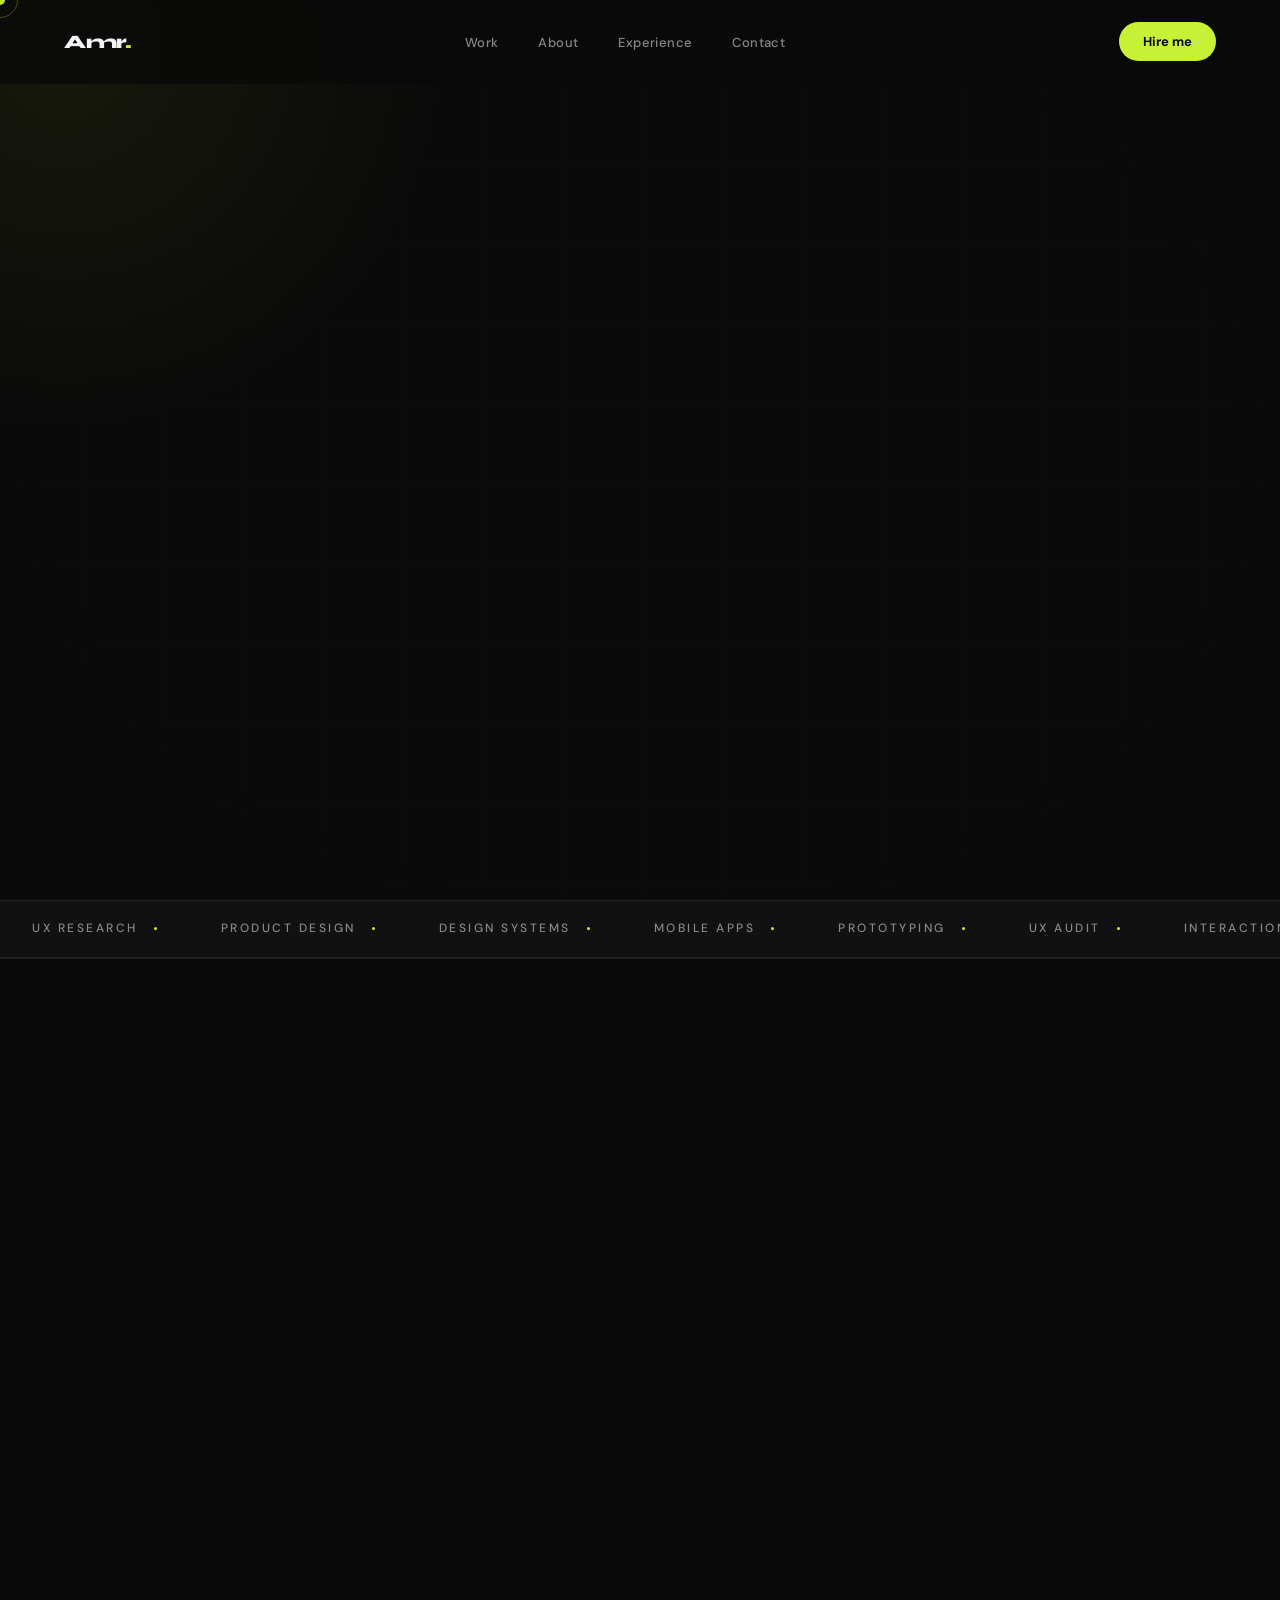
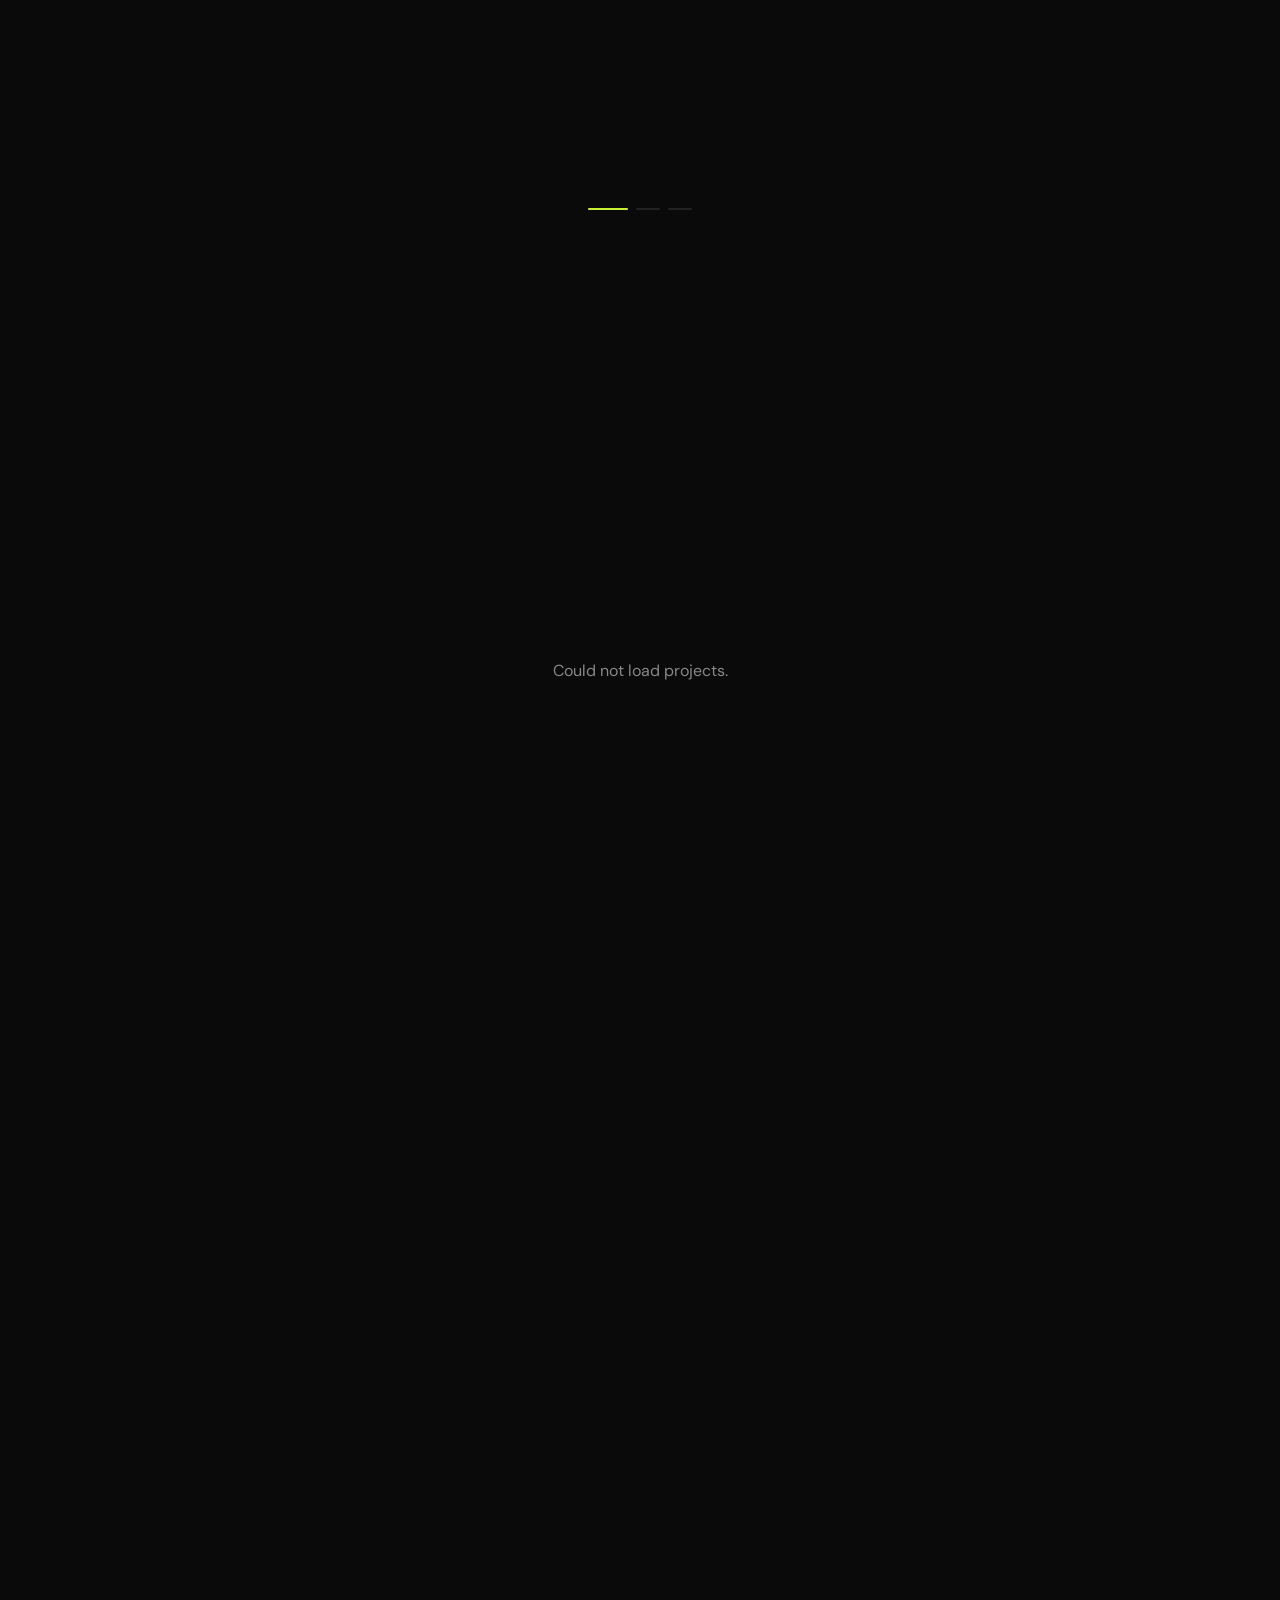
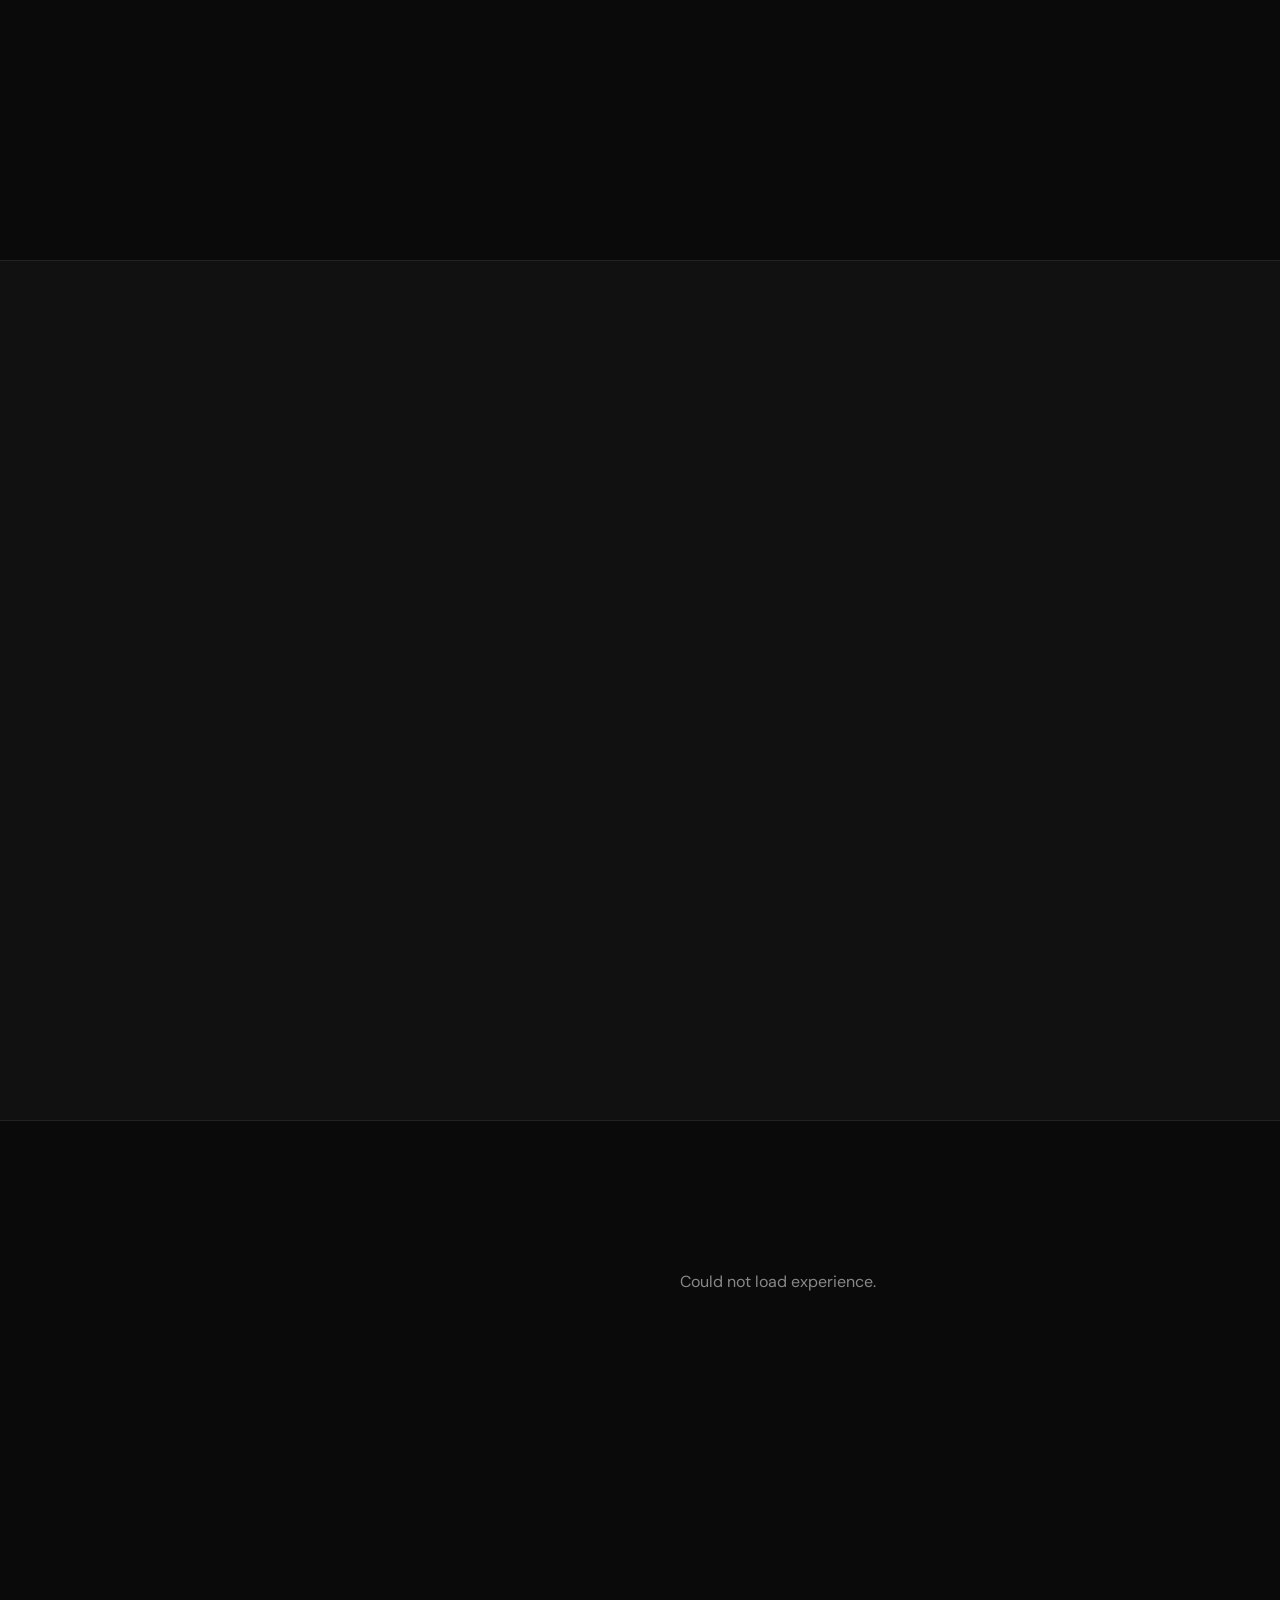
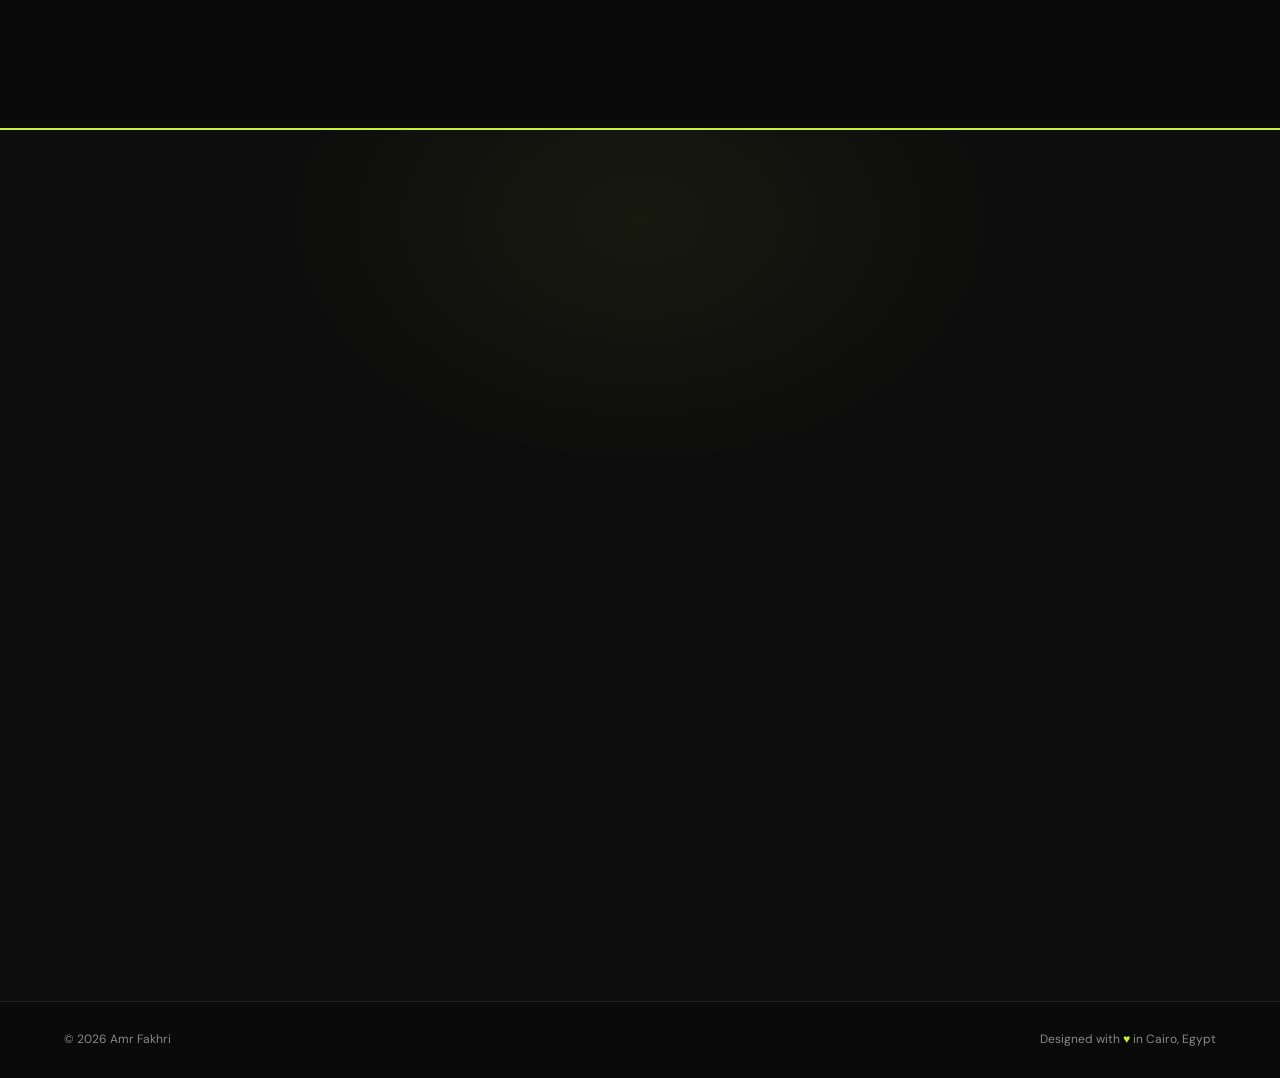
==== commit 7966a608: "Add client reviews section and styles Introduce a new Reviews section in index.html with a 3-card gr" ====
--- a/index.html
+++ b/index.html
@@ -203,6 +203,79 @@
   </div>
 </section>
 
+<!-- ─── REVIEWS ──────────────────────────────────────── -->
+<section id="reviews" class="section">
+
+  <div class="s-label g-fade">Client Reviews</div>
+  <h2 class="s-heading g-up">What clients<br>say.</h2>
+
+  <div class="rv-grid">
+
+    <!-- Card 1 — Notion field hooks: data-review-text, data-review-name, data-review-meta, data-review-rating -->
+    <article class="rv-card g-up" data-review style="--d:.08s">
+      <div class="rv-stars" role="img" aria-label="5 out of 5 stars" data-review-rating="5">
+        <svg width="14" height="14" viewBox="0 0 24 24" fill="currentColor" aria-hidden="true"><polygon points="12,2 15.09,8.26 22,9.27 17,14.14 18.18,21.02 12,17.77 5.82,21.02 7,14.14 2,9.27 8.91,8.26"/></svg>
+        <svg width="14" height="14" viewBox="0 0 24 24" fill="currentColor" aria-hidden="true"><polygon points="12,2 15.09,8.26 22,9.27 17,14.14 18.18,21.02 12,17.77 5.82,21.02 7,14.14 2,9.27 8.91,8.26"/></svg>
+        <svg width="14" height="14" viewBox="0 0 24 24" fill="currentColor" aria-hidden="true"><polygon points="12,2 15.09,8.26 22,9.27 17,14.14 18.18,21.02 12,17.77 5.82,21.02 7,14.14 2,9.27 8.91,8.26"/></svg>
+        <svg width="14" height="14" viewBox="0 0 24 24" fill="currentColor" aria-hidden="true"><polygon points="12,2 15.09,8.26 22,9.27 17,14.14 18.18,21.02 12,17.77 5.82,21.02 7,14.14 2,9.27 8.91,8.26"/></svg>
+        <svg width="14" height="14" viewBox="0 0 24 24" fill="currentColor" aria-hidden="true"><polygon points="12,2 15.09,8.26 22,9.27 17,14.14 18.18,21.02 12,17.77 5.82,21.02 7,14.14 2,9.27 8.91,8.26"/></svg>
+      </div>
+      <blockquote class="rv-text" data-review-text>
+        "Amr redesigned our core onboarding in four weeks. The result was a 28% increase in activation rate. He doesn't just deliver visuals — he thinks in systems."
+      </blockquote>
+      <footer class="rv-footer">
+        <span class="rv-name" data-review-name>Sarah M.</span>
+        <span class="rv-meta" data-review-meta>Product Lead · Fintech</span>
+      </footer>
+    </article>
+
+    <!-- Card 2 -->
+    <article class="rv-card g-up" data-review style="--d:.16s">
+      <div class="rv-stars" role="img" aria-label="5 out of 5 stars" data-review-rating="5">
+        <svg width="14" height="14" viewBox="0 0 24 24" fill="currentColor" aria-hidden="true"><polygon points="12,2 15.09,8.26 22,9.27 17,14.14 18.18,21.02 12,17.77 5.82,21.02 7,14.14 2,9.27 8.91,8.26"/></svg>
+        <svg width="14" height="14" viewBox="0 0 24 24" fill="currentColor" aria-hidden="true"><polygon points="12,2 15.09,8.26 22,9.27 17,14.14 18.18,21.02 12,17.77 5.82,21.02 7,14.14 2,9.27 8.91,8.26"/></svg>
+        <svg width="14" height="14" viewBox="0 0 24 24" fill="currentColor" aria-hidden="true"><polygon points="12,2 15.09,8.26 22,9.27 17,14.14 18.18,21.02 12,17.77 5.82,21.02 7,14.14 2,9.27 8.91,8.26"/></svg>
+        <svg width="14" height="14" viewBox="0 0 24 24" fill="currentColor" aria-hidden="true"><polygon points="12,2 15.09,8.26 22,9.27 17,14.14 18.18,21.02 12,17.77 5.82,21.02 7,14.14 2,9.27 8.91,8.26"/></svg>
+        <svg width="14" height="14" viewBox="0 0 24 24" fill="currentColor" aria-hidden="true"><polygon points="12,2 15.09,8.26 22,9.27 17,14.14 18.18,21.02 12,17.77 5.82,21.02 7,14.14 2,9.27 8.91,8.26"/></svg>
+      </div>
+      <blockquote class="rv-text" data-review-text>
+        "We needed a design system built from scratch. Amr delivered 80+ components with full documentation in six weeks. Our engineering team's onboarding time dropped by half."
+      </blockquote>
+      <footer class="rv-footer">
+        <span class="rv-name" data-review-name>David K.</span>
+        <span class="rv-meta" data-review-meta>Co-Founder · SaaS</span>
+      </footer>
+    </article>
+
+    <!-- Card 3 -->
+    <article class="rv-card g-up" data-review style="--d:.24s">
+      <div class="rv-stars" role="img" aria-label="5 out of 5 stars" data-review-rating="5">
+        <svg width="14" height="14" viewBox="0 0 24 24" fill="currentColor" aria-hidden="true"><polygon points="12,2 15.09,8.26 22,9.27 17,14.14 18.18,21.02 12,17.77 5.82,21.02 7,14.14 2,9.27 8.91,8.26"/></svg>
+        <svg width="14" height="14" viewBox="0 0 24 24" fill="currentColor" aria-hidden="true"><polygon points="12,2 15.09,8.26 22,9.27 17,14.14 18.18,21.02 12,17.77 5.82,21.02 7,14.14 2,9.27 8.91,8.26"/></svg>
+        <svg width="14" height="14" viewBox="0 0 24 24" fill="currentColor" aria-hidden="true"><polygon points="12,2 15.09,8.26 22,9.27 17,14.14 18.18,21.02 12,17.77 5.82,21.02 7,14.14 2,9.27 8.91,8.26"/></svg>
+        <svg width="14" height="14" viewBox="0 0 24 24" fill="currentColor" aria-hidden="true"><polygon points="12,2 15.09,8.26 22,9.27 17,14.14 18.18,21.02 12,17.77 5.82,21.02 7,14.14 2,9.27 8.91,8.26"/></svg>
+        <svg width="14" height="14" viewBox="0 0 24 24" fill="currentColor" aria-hidden="true"><polygon points="12,2 15.09,8.26 22,9.27 17,14.14 18.18,21.02 12,17.77 5.82,21.02 7,14.14 2,9.27 8.91,8.26"/></svg>
+      </div>
+      <blockquote class="rv-text" data-review-text>
+        "The UX audit pinpointed friction points we'd been blind to for over a year. After implementing the changes our checkout completion rate jumped 23%. Exceptional value."
+      </blockquote>
+      <footer class="rv-footer">
+        <span class="rv-name" data-review-name>Lena R.</span>
+        <span class="rv-meta" data-review-meta>Head of Product · E-commerce</span>
+      </footer>
+    </article>
+
+  </div>
+
+  <div class="work-foot g-fade">
+    <a href="#" class="see-all">
+      View more on Upwork
+      <svg width="14" height="14" fill="none" stroke="currentColor" stroke-width="2.5" viewBox="0 0 24 24"><path d="M5 12h14M12 5l7 7-7 7"/></svg>
+    </a>
+  </div>
+
+</section>
+
 <!-- ─── ABOUT ─────────────────────────────────────────── -->
 <section id="about" class="section section-alt">
   <div class="about-grid">
--- a/css/styles.css
+++ b/css/styles.css
@@ -1770,4 +1770,106 @@
   .pd-device.mobile .pd-device-screen { height: 490px; }
   .pd-title { letter-spacing: -2px; }
   .pd-skel-title { width: 85%; }
+}
+
+/* ══════════════════════════════════════════════════════
+   REVIEWS
+   Tokens: all from :root — no hardcoded values.
+   Notion hooks: [data-review], [data-review-text],
+   [data-review-name], [data-review-meta], [data-review-rating]
+══════════════════════════════════════════════════════ */
+
+/* ─── Grid ────────────────────────────────────────── */
+.rv-grid {
+  display: grid;
+  grid-template-columns: repeat(3, 1fr);
+  gap: 20px;
+  margin-top: 56px;
+}
+
+/* ─── Card ────────────────────────────────────────── */
+.rv-card {
+  background: var(--bg2);
+  border: 1px solid var(--border);
+  border-radius: 20px;
+  padding: 32px;
+  display: flex;
+  flex-direction: column;
+  gap: 20px;
+  position: relative;
+  overflow: hidden;
+  transition: border-color .3s, transform .35s;
+}
+
+/* Decorative quote mark — accent tint, not interactive */
+.rv-card::before {
+  content: '\201C';
+  position: absolute;
+  top: 16px;
+  right: 22px;
+  font-family: var(--font-h);
+  font-size: 88px;
+  font-weight: 800;
+  line-height: 1;
+  color: var(--accent);
+  opacity: .05;
+  pointer-events: none;
+  user-select: none;
+}
+
+/* Hover: same lift + border glow as .p-card */
+.rv-card:hover {
+  border-color: rgba(200,241,53,.2);
+  transform: translateY(-6px);
+}
+
+/* ─── Stars ───────────────────────────────────────── */
+.rv-stars {
+  display: flex;
+  gap: 3px;
+  color: var(--accent);
+}
+
+/* ─── Quote text ──────────────────────────────────── */
+.rv-text {
+  font-size: 15px;
+  line-height: 1.75;
+  color: var(--text1);
+  margin: 0;
+  flex: 1;
+}
+
+/* ─── Footer ──────────────────────────────────────── */
+.rv-footer {
+  display: flex;
+  flex-direction: column;
+  gap: 4px;
+  padding-top: 16px;
+  border-top: 1px solid var(--border);
+}
+
+.rv-name {
+  font-family: var(--font-h);
+  font-size: 14px;
+  font-weight: 700;
+  letter-spacing: -.2px;
+  color: var(--text1);
+}
+
+/* Same pattern as .p-card-tag / .p-tag */
+.rv-meta {
+  font-size: 10px;
+  letter-spacing: 2px;
+  text-transform: uppercase;
+  font-weight: 700;
+  color: var(--accent);
+}
+
+/* ─── Responsive ──────────────────────────────────── */
+@media (max-width: 900px) {
+  .rv-grid { grid-template-columns: 1fr 1fr; }
+}
+
+@media (max-width: 600px) {
+  .rv-grid { grid-template-columns: 1fr; }
 }
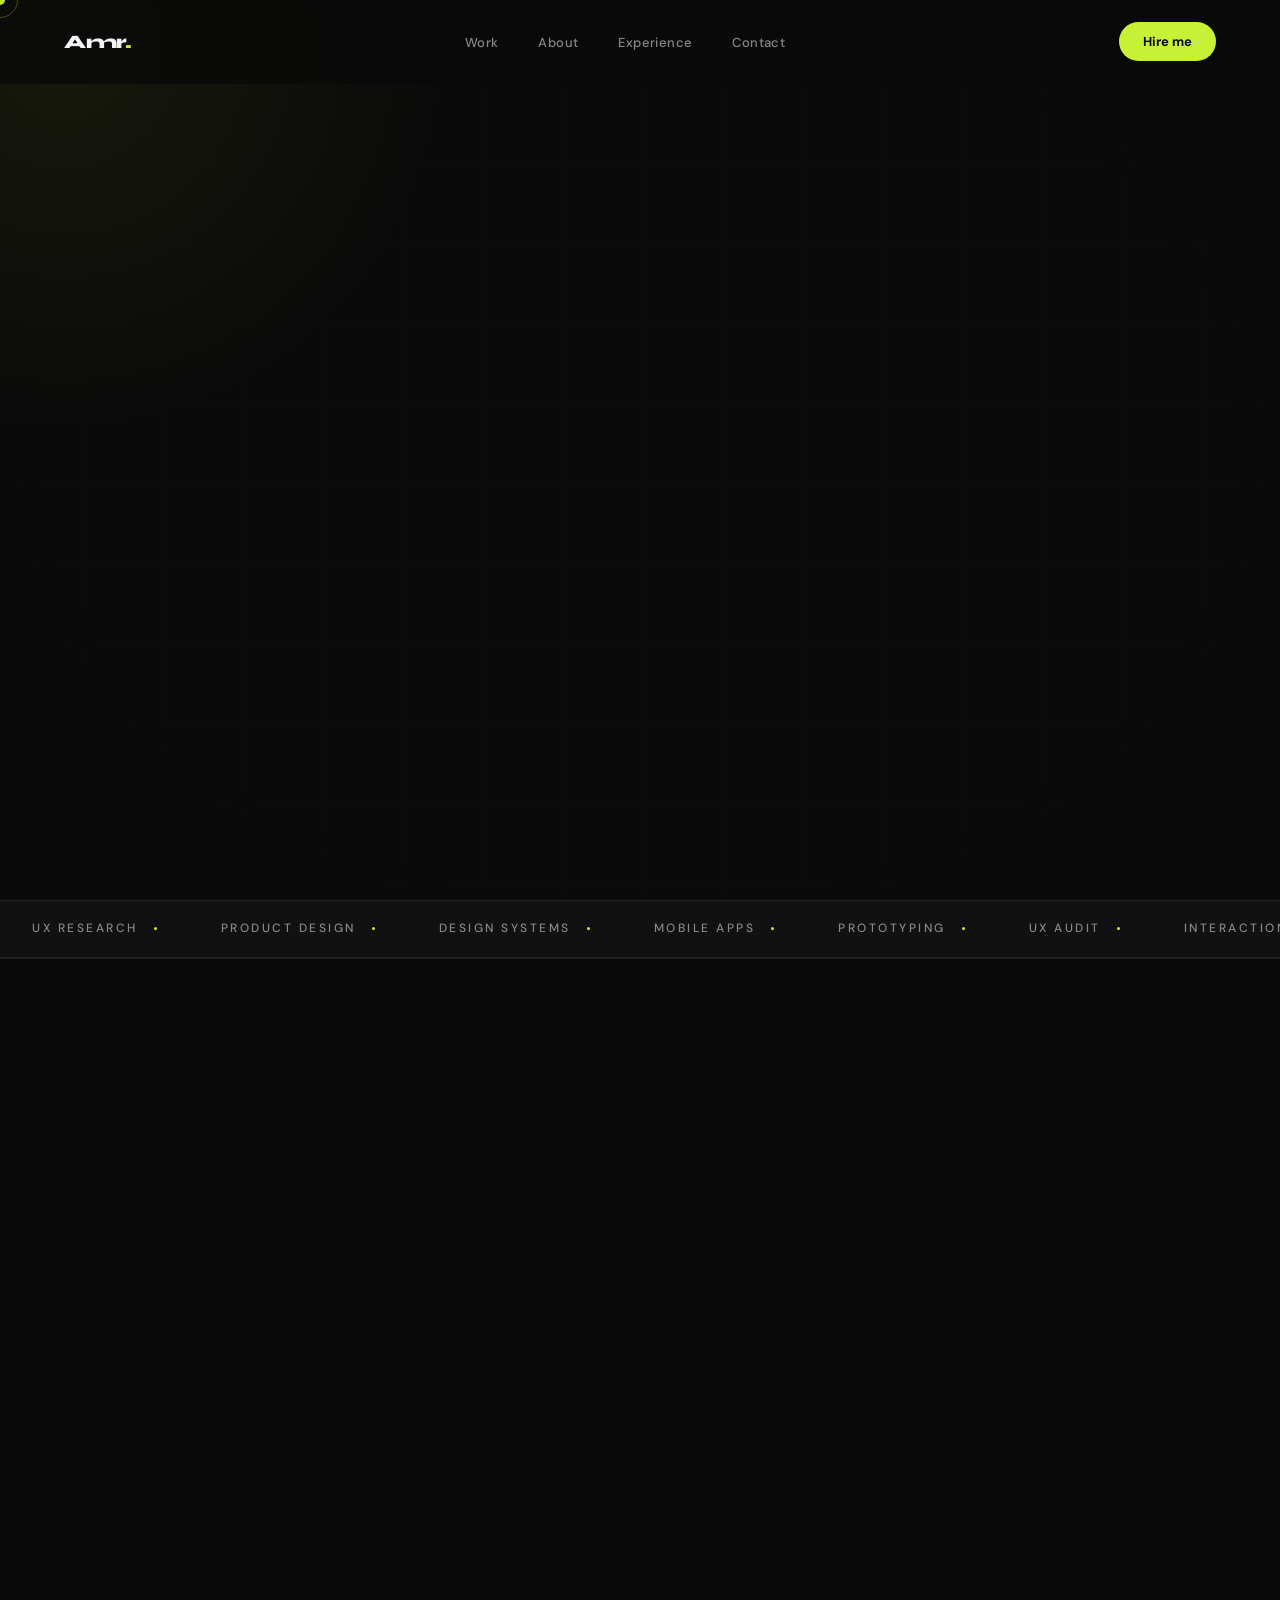
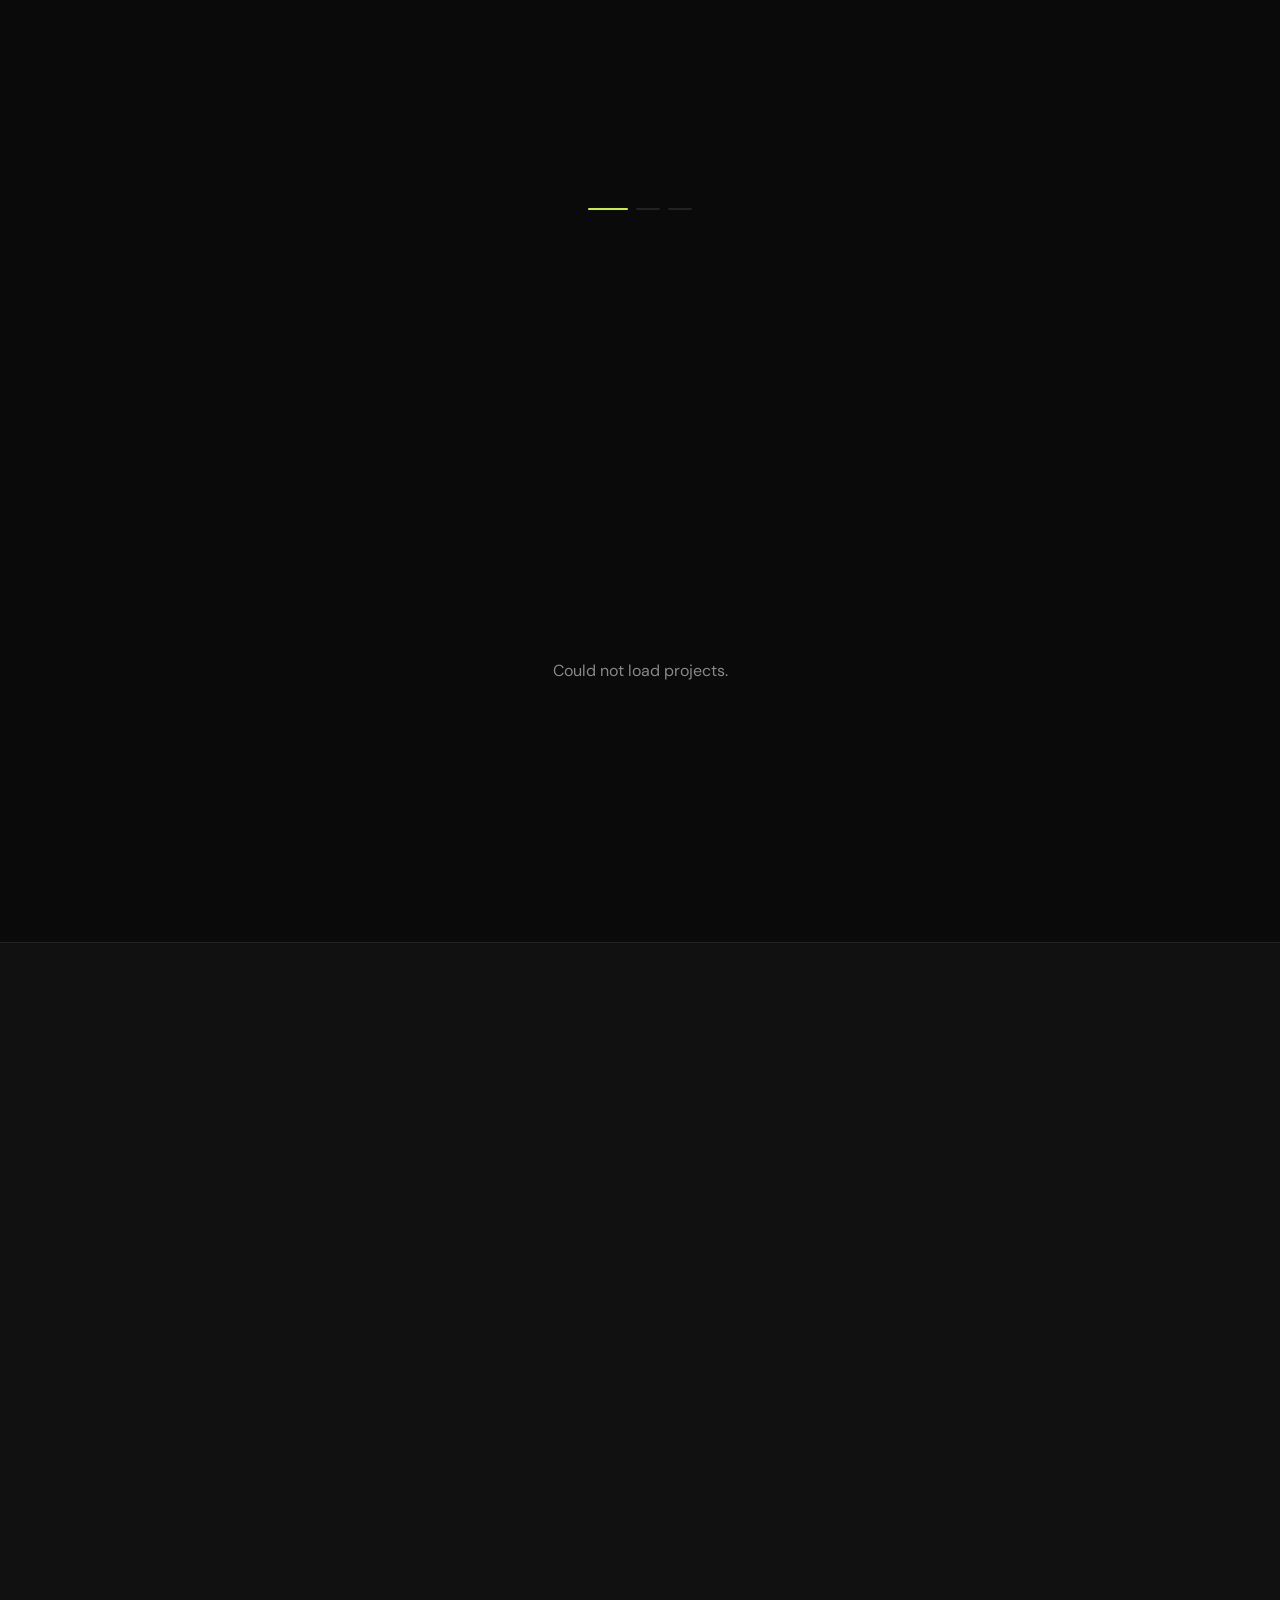
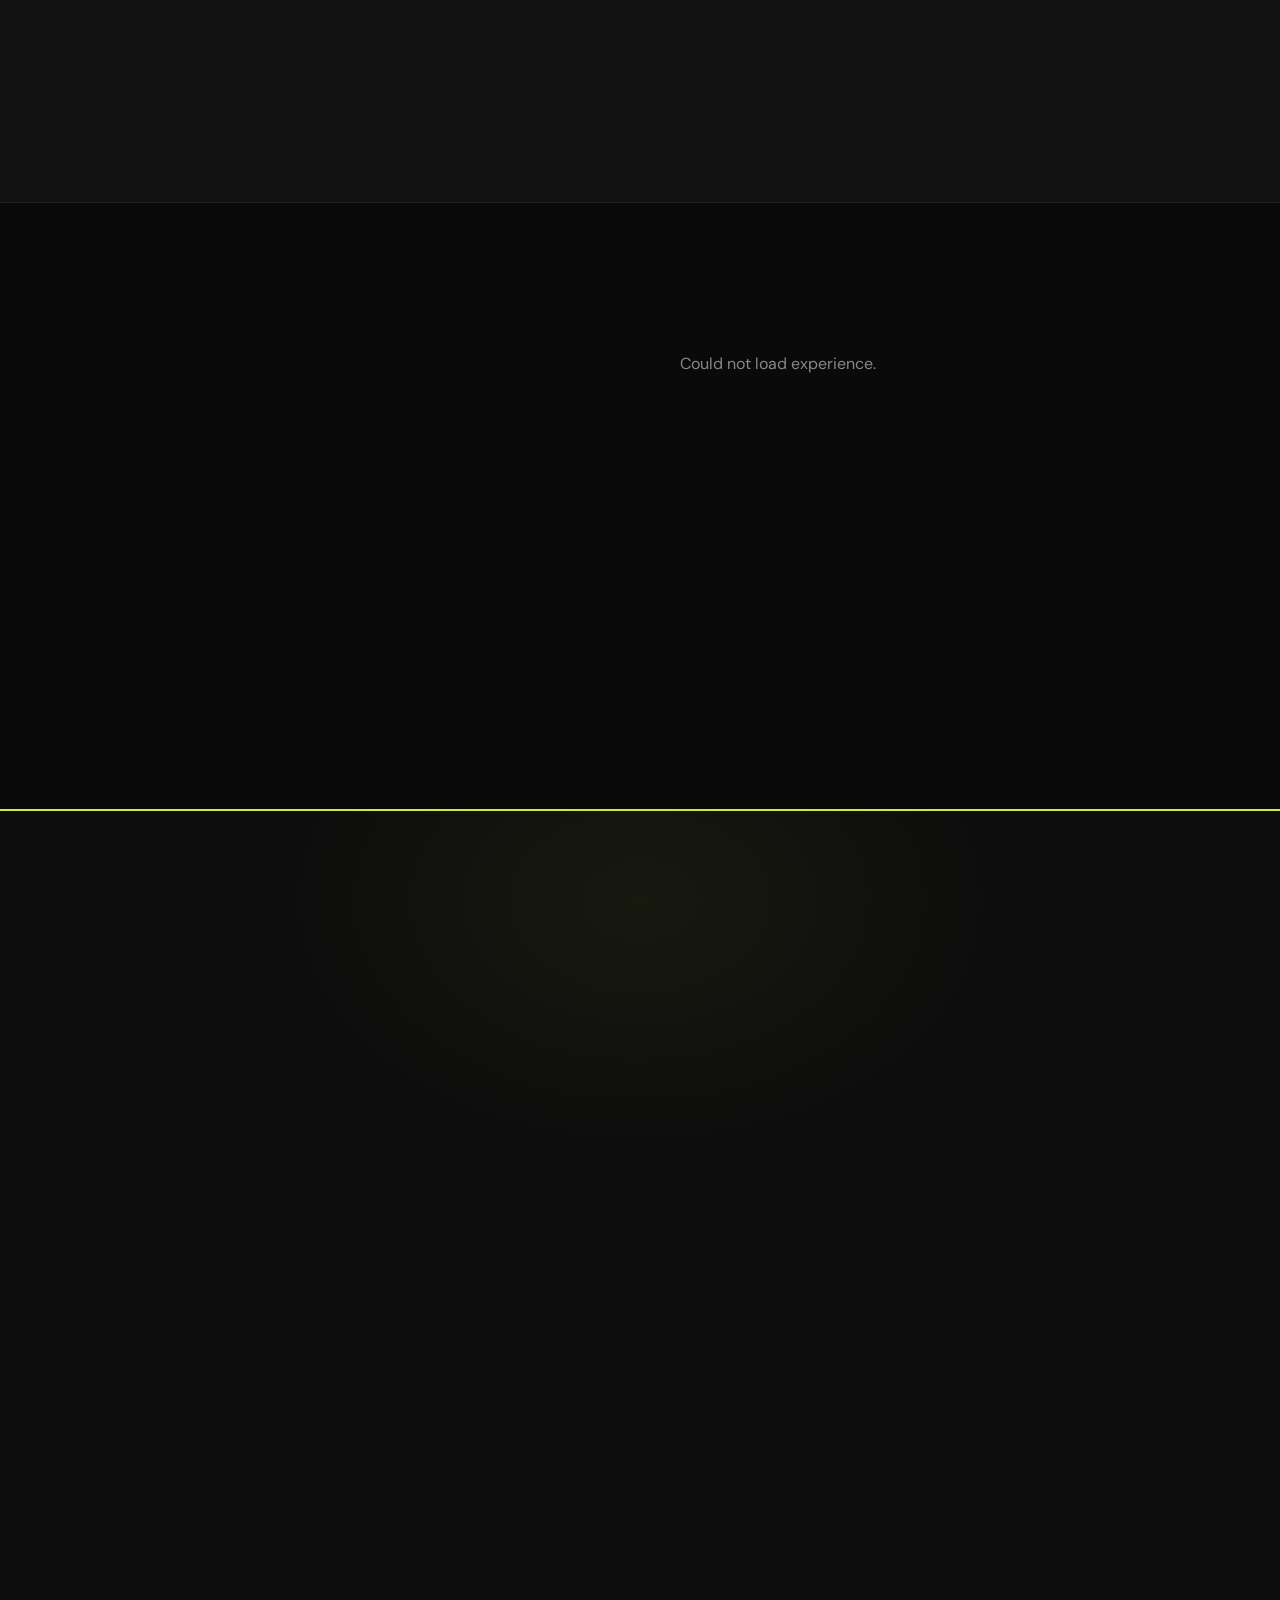
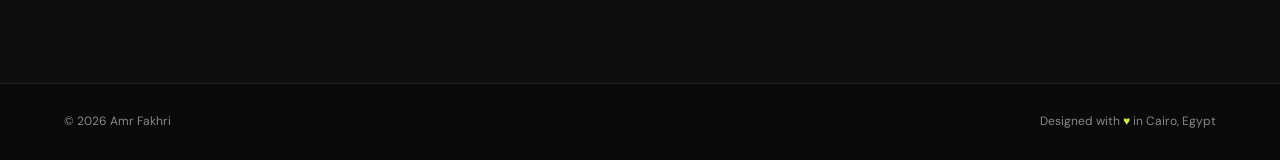
==== commit e69dd4fb: "Add Notion DB resolver and reviews feature Introduce a shared Notion DB resolver and client reviews " ====
--- a/index.html
+++ b/index.html
@@ -204,7 +204,7 @@
 </section>
 
 <!-- ─── REVIEWS ──────────────────────────────────────── -->
-<section id="reviews" class="section">
+<section id="reviews" class="section" style="display:none">
 
   <div class="s-label g-fade">Client Reviews</div>
   <h2 class="s-heading g-up">What clients<br>say.</h2>
@@ -360,7 +360,7 @@
 </svg>
       Hire me on Upwork
     </a>
-    <a href="mailto:amr.fakhri@gmail.com" class="btn-email">
+    <a class="btn-email">
       <svg width="17" height="17" fill="none" stroke="currentColor" stroke-width="2" viewBox="0 0 24 24"><path d="M4 4h16c1.1 0 2 .9 2 2v12c0 1.1-.9 2-2 2H4c-1.1 0-2-.9-2-2V6c0-1.1.9-2 2-2z"/><polyline points="22,6 12,13 2,6"/></svg>
       Send an email
     </a>
@@ -409,6 +409,7 @@
 <script src="js/main.js"></script>
 <script src="js/projects.js"></script>
 <script src="js/experience.js"></script>
+<script src="js/reviews.js"></script>
 
 <!-- ─── CONTACT MODAL ──────────────────────────────── -->
 <div id="contact-modal" class="cm-overlay" aria-hidden="true" role="dialog" aria-modal="true" aria-labelledby="cm-title">
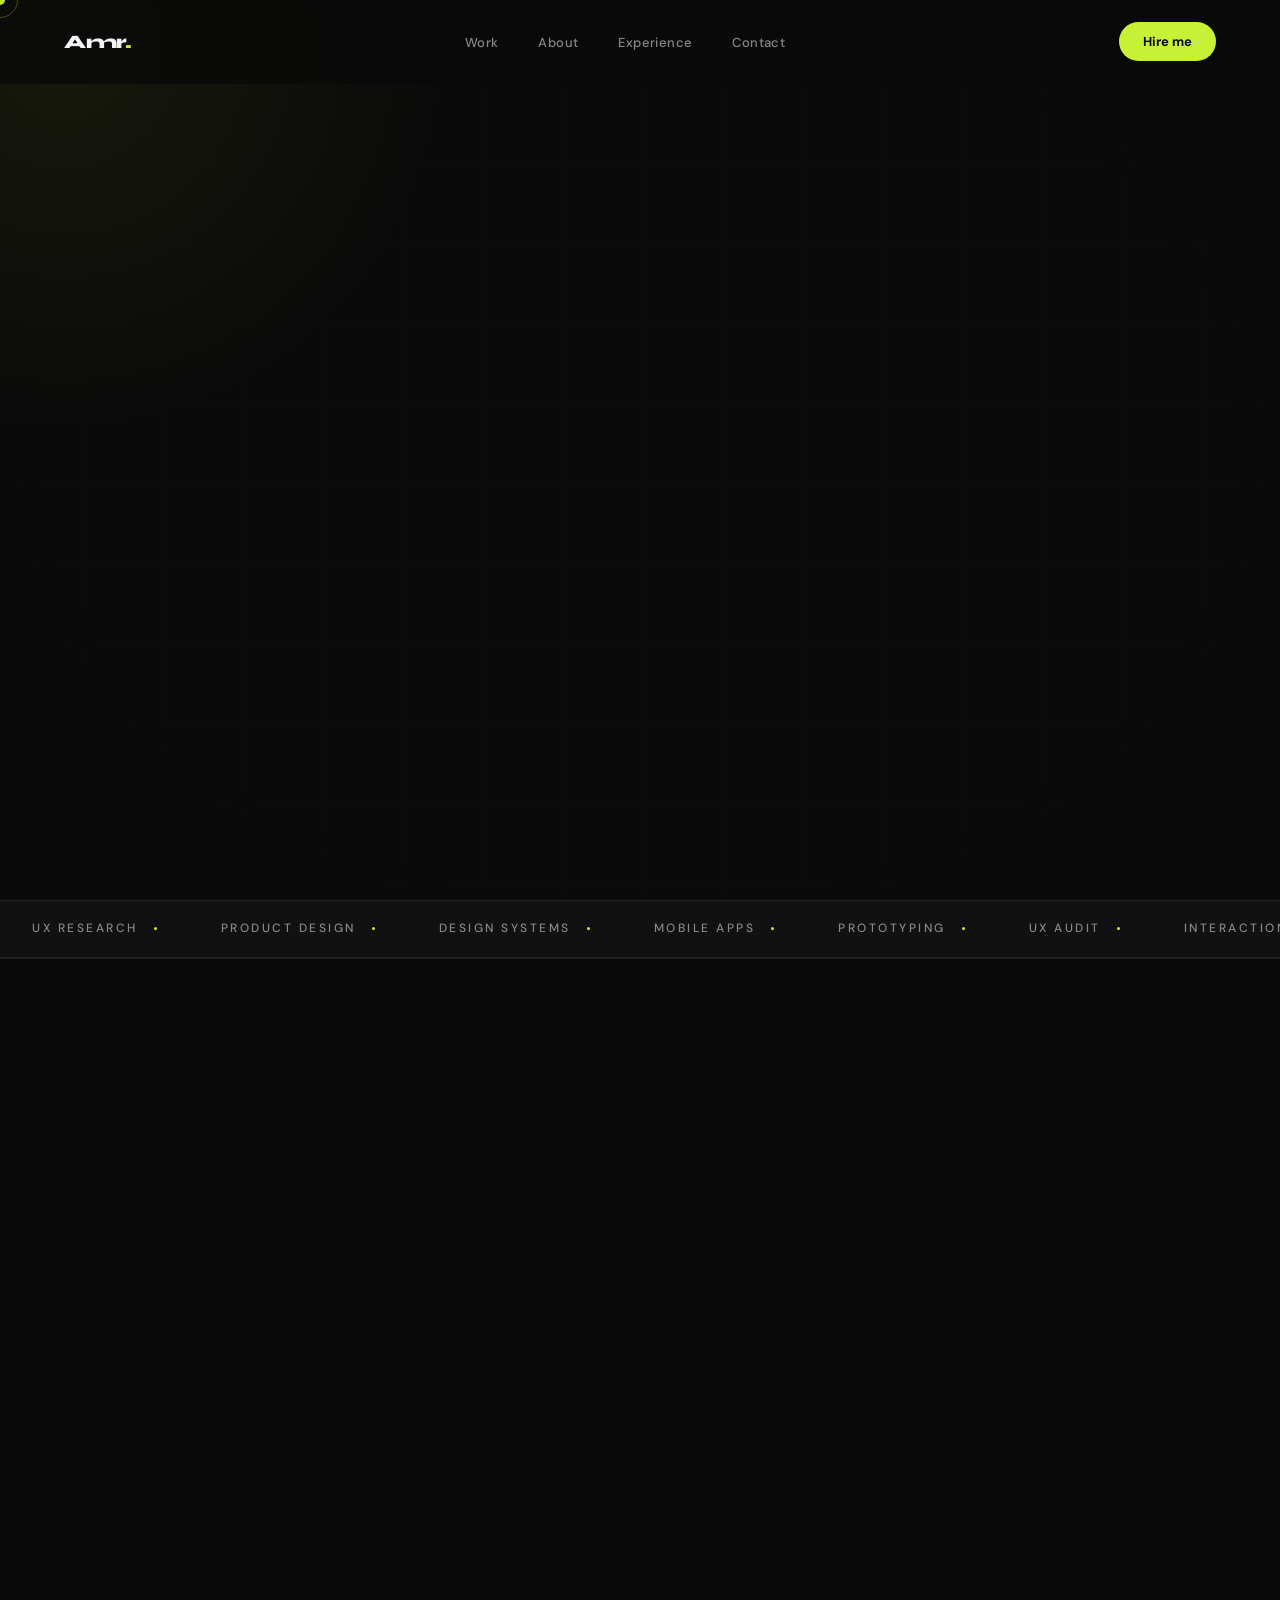
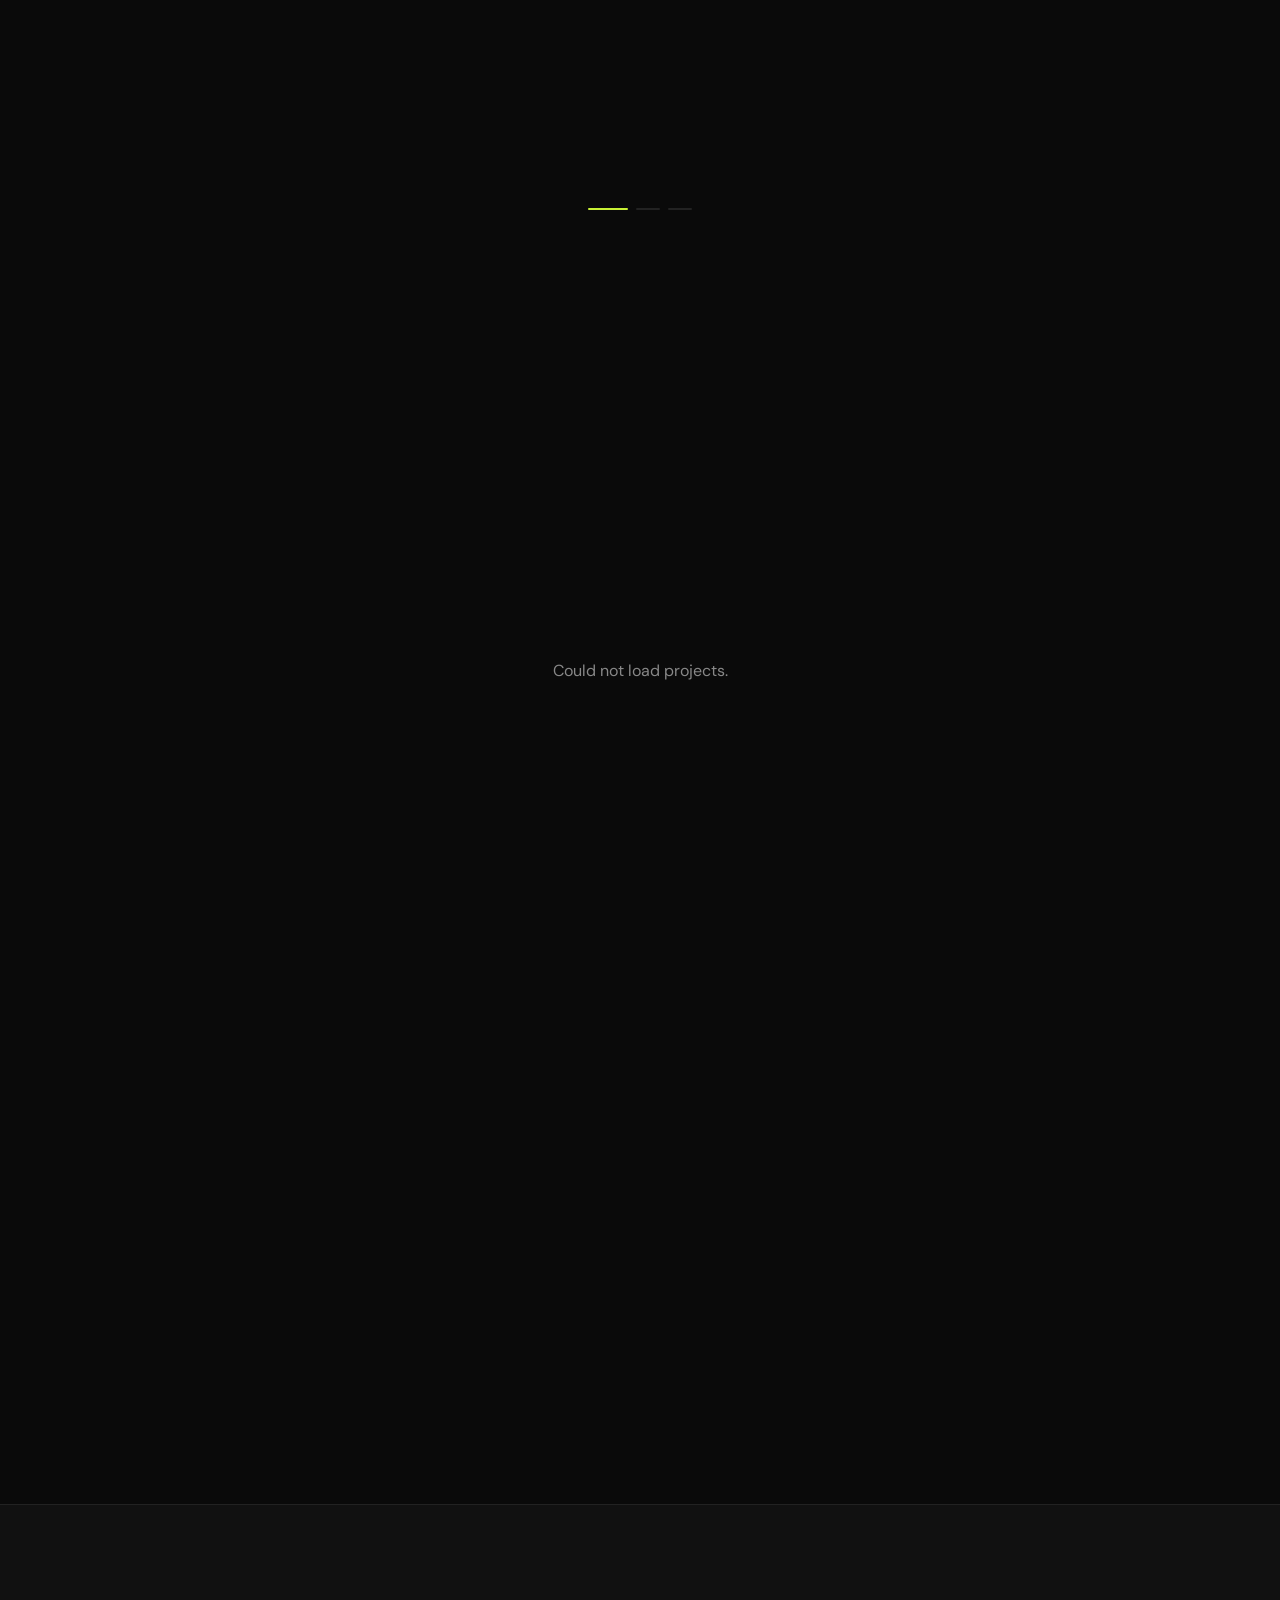
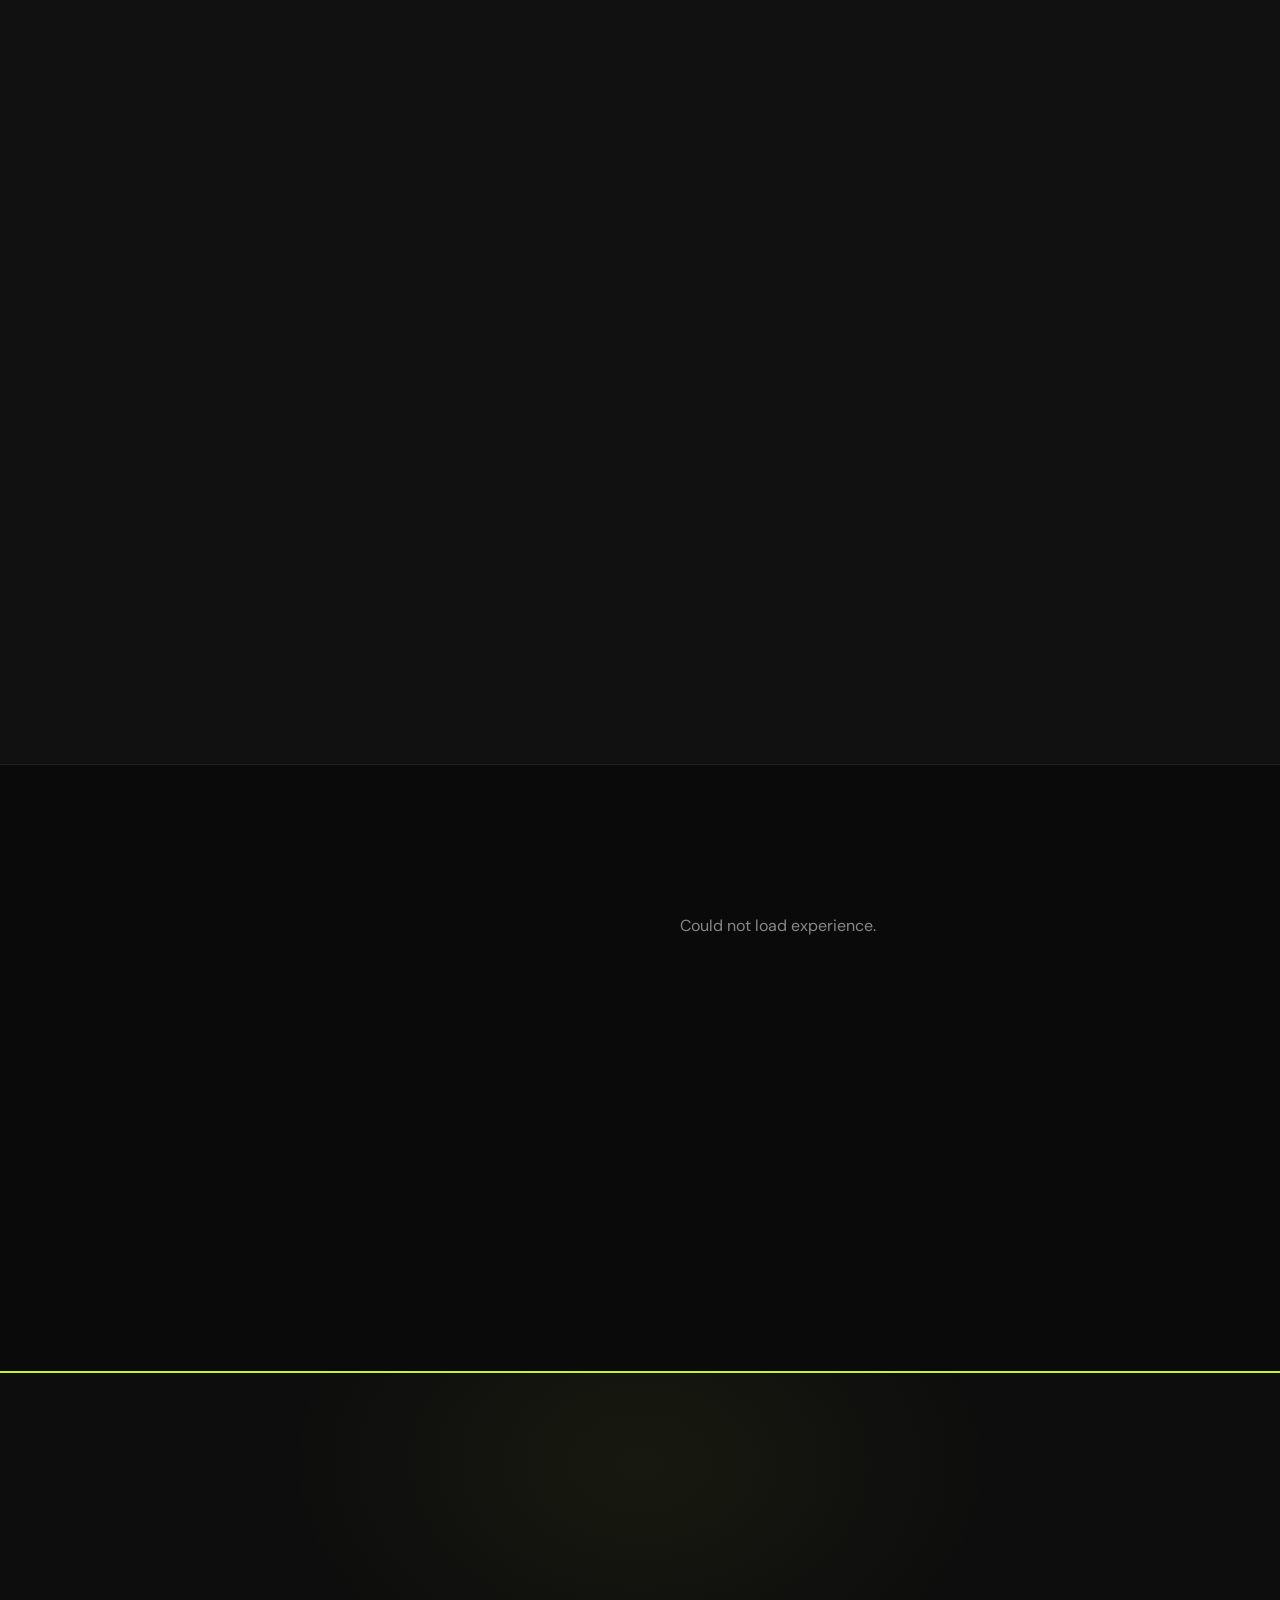
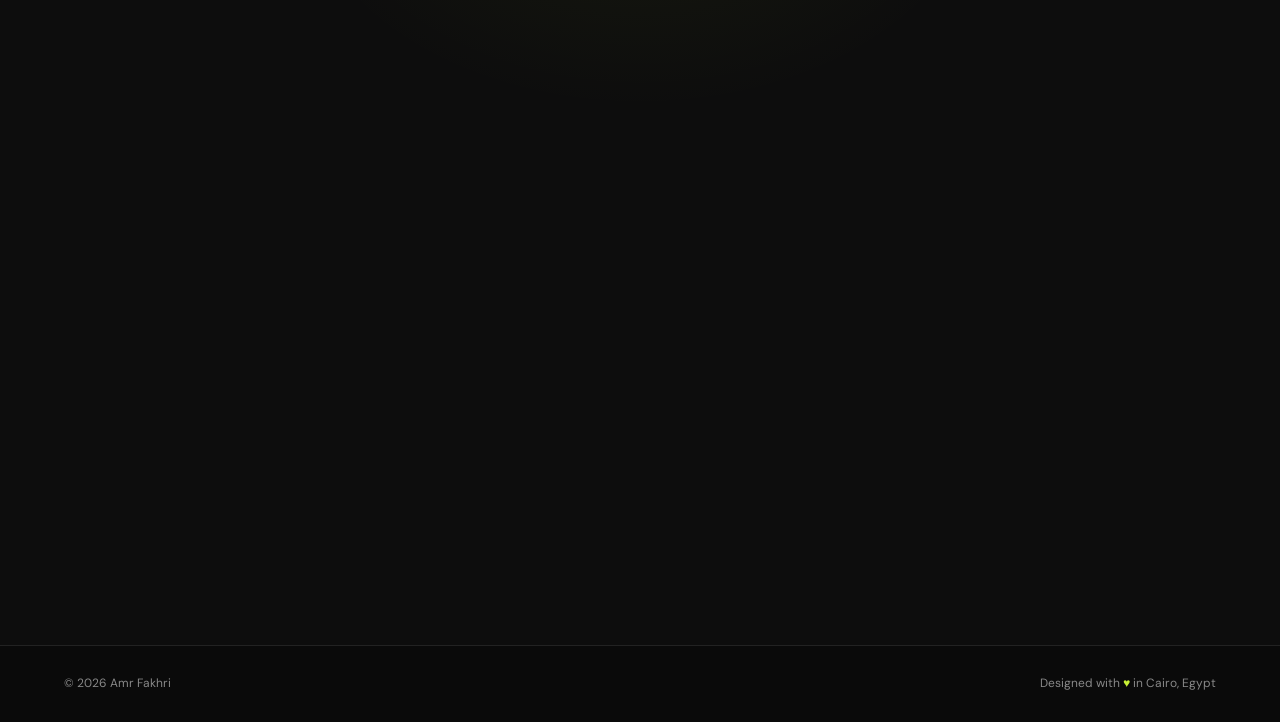
==== commit dc6b29e4: "Load reviews dynamically and adjust styles Replace hard-coded review cards with a dynamic rv-grid po" ====
--- a/index.html
+++ b/index.html
@@ -3,6 +3,15 @@
 <head>
   <meta charset="UTF-8">
   <meta name="viewport" content="width=device-width, initial-scale=1.0">
+
+  <!-- Google Analytics -->
+  <script async src="https://www.googletagmanager.com/gtag/js?id=G-X8CTGKDSKK"></script>
+  <script>
+    window.dataLayer = window.dataLayer || [];
+    function gtag(){dataLayer.push(arguments);}
+    gtag('js', new Date());
+    gtag('config', 'G-X8CTGKDSKK');
+  </script>
 
   <!-- Favicons -->
   <link rel="icon" type="image/png" sizes="32x32" href="https://res.cloudinary.com/dcsk3p8br/image/upload/v1775977203/fav-ico-32_alyl1c.png">
@@ -204,71 +213,15 @@
 </section>
 
 <!-- ─── REVIEWS ──────────────────────────────────────── -->
-<section id="reviews" class="section" style="display:none">
+<section id="reviews" class="section">
 
   <div class="s-label g-fade">Client Reviews</div>
   <h2 class="s-heading g-up">What clients<br>say.</h2>
 
-  <div class="rv-grid">
-
-    <!-- Card 1 — Notion field hooks: data-review-text, data-review-name, data-review-meta, data-review-rating -->
-    <article class="rv-card g-up" data-review style="--d:.08s">
-      <div class="rv-stars" role="img" aria-label="5 out of 5 stars" data-review-rating="5">
-        <svg width="14" height="14" viewBox="0 0 24 24" fill="currentColor" aria-hidden="true"><polygon points="12,2 15.09,8.26 22,9.27 17,14.14 18.18,21.02 12,17.77 5.82,21.02 7,14.14 2,9.27 8.91,8.26"/></svg>
-        <svg width="14" height="14" viewBox="0 0 24 24" fill="currentColor" aria-hidden="true"><polygon points="12,2 15.09,8.26 22,9.27 17,14.14 18.18,21.02 12,17.77 5.82,21.02 7,14.14 2,9.27 8.91,8.26"/></svg>
-        <svg width="14" height="14" viewBox="0 0 24 24" fill="currentColor" aria-hidden="true"><polygon points="12,2 15.09,8.26 22,9.27 17,14.14 18.18,21.02 12,17.77 5.82,21.02 7,14.14 2,9.27 8.91,8.26"/></svg>
-        <svg width="14" height="14" viewBox="0 0 24 24" fill="currentColor" aria-hidden="true"><polygon points="12,2 15.09,8.26 22,9.27 17,14.14 18.18,21.02 12,17.77 5.82,21.02 7,14.14 2,9.27 8.91,8.26"/></svg>
-        <svg width="14" height="14" viewBox="0 0 24 24" fill="currentColor" aria-hidden="true"><polygon points="12,2 15.09,8.26 22,9.27 17,14.14 18.18,21.02 12,17.77 5.82,21.02 7,14.14 2,9.27 8.91,8.26"/></svg>
-      </div>
-      <blockquote class="rv-text" data-review-text>
-        "Amr redesigned our core onboarding in four weeks. The result was a 28% increase in activation rate. He doesn't just deliver visuals — he thinks in systems."
-      </blockquote>
-      <footer class="rv-footer">
-        <span class="rv-name" data-review-name>Sarah M.</span>
-        <span class="rv-meta" data-review-meta>Product Lead · Fintech</span>
-      </footer>
-    </article>
-
-    <!-- Card 2 -->
-    <article class="rv-card g-up" data-review style="--d:.16s">
-      <div class="rv-stars" role="img" aria-label="5 out of 5 stars" data-review-rating="5">
-        <svg width="14" height="14" viewBox="0 0 24 24" fill="currentColor" aria-hidden="true"><polygon points="12,2 15.09,8.26 22,9.27 17,14.14 18.18,21.02 12,17.77 5.82,21.02 7,14.14 2,9.27 8.91,8.26"/></svg>
-        <svg width="14" height="14" viewBox="0 0 24 24" fill="currentColor" aria-hidden="true"><polygon points="12,2 15.09,8.26 22,9.27 17,14.14 18.18,21.02 12,17.77 5.82,21.02 7,14.14 2,9.27 8.91,8.26"/></svg>
-        <svg width="14" height="14" viewBox="0 0 24 24" fill="currentColor" aria-hidden="true"><polygon points="12,2 15.09,8.26 22,9.27 17,14.14 18.18,21.02 12,17.77 5.82,21.02 7,14.14 2,9.27 8.91,8.26"/></svg>
-        <svg width="14" height="14" viewBox="0 0 24 24" fill="currentColor" aria-hidden="true"><polygon points="12,2 15.09,8.26 22,9.27 17,14.14 18.18,21.02 12,17.77 5.82,21.02 7,14.14 2,9.27 8.91,8.26"/></svg>
-        <svg width="14" height="14" viewBox="0 0 24 24" fill="currentColor" aria-hidden="true"><polygon points="12,2 15.09,8.26 22,9.27 17,14.14 18.18,21.02 12,17.77 5.82,21.02 7,14.14 2,9.27 8.91,8.26"/></svg>
-      </div>
-      <blockquote class="rv-text" data-review-text>
-        "We needed a design system built from scratch. Amr delivered 80+ components with full documentation in six weeks. Our engineering team's onboarding time dropped by half."
-      </blockquote>
-      <footer class="rv-footer">
-        <span class="rv-name" data-review-name>David K.</span>
-        <span class="rv-meta" data-review-meta>Co-Founder · SaaS</span>
-      </footer>
-    </article>
-
-    <!-- Card 3 -->
-    <article class="rv-card g-up" data-review style="--d:.24s">
-      <div class="rv-stars" role="img" aria-label="5 out of 5 stars" data-review-rating="5">
-        <svg width="14" height="14" viewBox="0 0 24 24" fill="currentColor" aria-hidden="true"><polygon points="12,2 15.09,8.26 22,9.27 17,14.14 18.18,21.02 12,17.77 5.82,21.02 7,14.14 2,9.27 8.91,8.26"/></svg>
-        <svg width="14" height="14" viewBox="0 0 24 24" fill="currentColor" aria-hidden="true"><polygon points="12,2 15.09,8.26 22,9.27 17,14.14 18.18,21.02 12,17.77 5.82,21.02 7,14.14 2,9.27 8.91,8.26"/></svg>
-        <svg width="14" height="14" viewBox="0 0 24 24" fill="currentColor" aria-hidden="true"><polygon points="12,2 15.09,8.26 22,9.27 17,14.14 18.18,21.02 12,17.77 5.82,21.02 7,14.14 2,9.27 8.91,8.26"/></svg>
-        <svg width="14" height="14" viewBox="0 0 24 24" fill="currentColor" aria-hidden="true"><polygon points="12,2 15.09,8.26 22,9.27 17,14.14 18.18,21.02 12,17.77 5.82,21.02 7,14.14 2,9.27 8.91,8.26"/></svg>
-        <svg width="14" height="14" viewBox="0 0 24 24" fill="currentColor" aria-hidden="true"><polygon points="12,2 15.09,8.26 22,9.27 17,14.14 18.18,21.02 12,17.77 5.82,21.02 7,14.14 2,9.27 8.91,8.26"/></svg>
-      </div>
-      <blockquote class="rv-text" data-review-text>
-        "The UX audit pinpointed friction points we'd been blind to for over a year. After implementing the changes our checkout completion rate jumped 23%. Exceptional value."
-      </blockquote>
-      <footer class="rv-footer">
-        <span class="rv-name" data-review-name>Lena R.</span>
-        <span class="rv-meta" data-review-meta>Head of Product · E-commerce</span>
-      </footer>
-    </article>
-
-  </div>
+  <div class="rv-grid"></div>
 
   <div class="work-foot g-fade">
-    <a href="#" class="see-all">
+    <a href="https://www.upwork.com/freelancers/~0161720f5032fa9460" target="_blank" class="see-all">
       View more on Upwork
       <svg width="14" height="14" fill="none" stroke="currentColor" stroke-width="2.5" viewBox="0 0 24 24"><path d="M5 12h14M12 5l7 7-7 7"/></svg>
     </a>
--- a/css/styles.css
+++ b/css/styles.css
@@ -1825,6 +1825,7 @@
 
 /* ─── Stars ───────────────────────────────────────── */
 .rv-stars {
+  align-self: center;
   display: flex;
   gap: 3px;
   color: var(--accent);
@@ -1832,6 +1833,7 @@
 
 /* ─── Quote text ──────────────────────────────────── */
 .rv-text {
+  text-align: center;
   font-size: 15px;
   line-height: 1.75;
   color: var(--text1);
@@ -1841,6 +1843,7 @@
 
 /* ─── Footer ──────────────────────────────────────── */
 .rv-footer {
+  border-radius: 12px;
   display: flex;
   flex-direction: column;
   gap: 4px;
